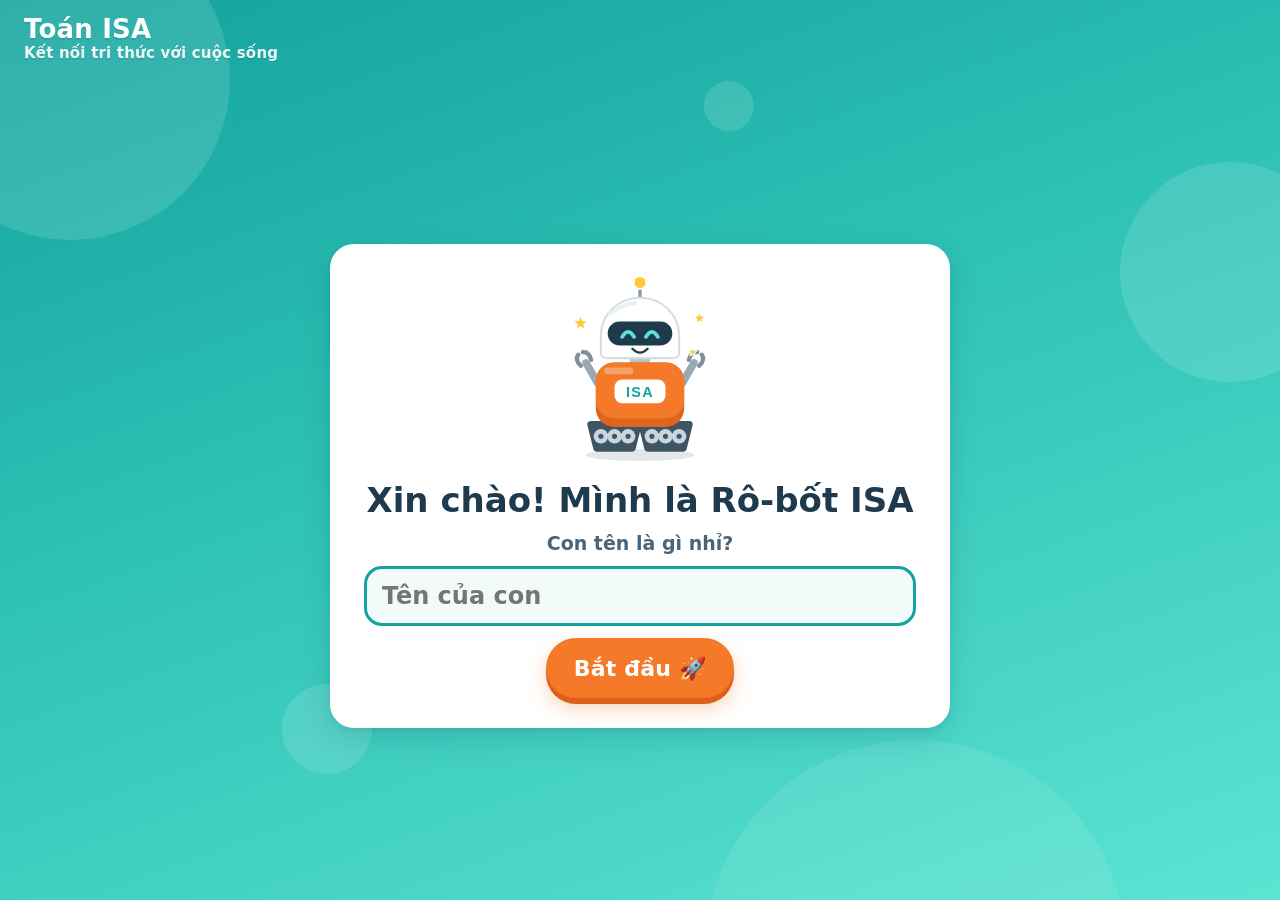
==== index.html @ e997f121 "✏️ Viết tay: write digits with a finger, Apple Pencil or mouse; computer keyboard - js/hand.js: offl" ====
<!doctype html>
<html lang="vi">
<head>
<meta charset="utf-8">
<meta name="viewport" content="width=device-width, initial-scale=1, maximum-scale=1, user-scalable=no, viewport-fit=cover">
<title>Toán ISA</title>
<meta name="description" content="Luyện Toán lớp 2–5 theo SGK Kết nối tri thức với cuộc sống">
<meta name="theme-color" content="#12A39E">
<meta name="apple-mobile-web-app-capable" content="yes">
<meta name="mobile-web-app-capable" content="yes">
<meta name="apple-mobile-web-app-status-bar-style" content="black-translucent">
<meta name="apple-mobile-web-app-title" content="Toán ISA">
<link rel="manifest" href="manifest.webmanifest">
<link rel="icon" href="icons/icon.svg" type="image/svg+xml">
<link rel="apple-touch-icon" href="icons/apple-touch-icon.png">
<!-- Chalk handwriting font with Vietnamese glyphs; cached by the service worker for offline use. -->
<link rel="preconnect" href="https://fonts.googleapis.com">
<link rel="preconnect" href="https://fonts.gstatic.com" crossorigin>
<link rel="stylesheet" href="https://fonts.googleapis.com/css2?family=Patrick+Hand&display=swap">
<link rel="stylesheet" href="css/app.css">
</head>
<body>
<div class="bg-deco"><i></i><i></i><i></i><i></i><i></i></div>
<div id="app"></div>
<script src="js/util.js"></script>
<script src="js/visuals.js"></script>
<script src="js/content/lop1.js"></script>
<script src="js/content/lop2.js"></script>
<script src="js/content/lop3.js"></script>
<script src="js/content/lop4.js"></script>
<script src="js/content/lop5.js"></script>
<script src="js/content/dethi.js"></script>
<script src="js/content/dethi-lop1.js"></script>
<script src="js/scratch.js"></script>
<script src="js/hand.js"></script>
<script src="js/core.js"></script>
</body>
</html>
---- css/app.css ----
/* Toán ISA — app shell styles (ISA look: teal→cyan gradient, white cards, orange accent). */
:root {
  --teal: #12A39E;
  --cyan: #5CE4D3;
  --orange: #F47A2A;
  --orange-d: #D9611A;
  --ink: #1E3A4C;
  --ink-2: #4A6577;
  --sun: #FFC93C;
  --berry: #FF6B8A;
  --leaf: #5BC85B;
  --sky: #4DA3FF;
  --purple: #9B7BFF;
  --cream: #FFF8EC;
  --card: #FFFFFF;
  --line: #E3EEF0;
  --ok: #2FB36B;
  --bad: #F2545B;
  --radius: 24px;
  --shadow: 0 10px 30px rgba(10, 70, 80, .16), 0 2px 6px rgba(10, 70, 80, .08);
  --safe-t: env(safe-area-inset-top, 0px);
  --safe-b: env(safe-area-inset-bottom, 0px);
  --font: -apple-system, "SF Pro Rounded", ui-rounded, "Nunito", "Segoe UI", system-ui, sans-serif;
}

* { box-sizing: border-box; -webkit-tap-highlight-color: transparent; }
html, body { margin: 0; height: 100%; }
body {
  font-family: var(--font);
  color: var(--ink);
  background: linear-gradient(160deg, var(--teal) 0%, #2FC2B6 45%, var(--cyan) 100%) fixed;
  overflow: hidden;
  -webkit-user-select: none; user-select: none;
  -webkit-touch-callout: none;
  touch-action: manipulation;
  overscroll-behavior: none;
}
button { font: inherit; color: inherit; border: 0; background: none; cursor: pointer; touch-action: manipulation; }
input { font: inherit; }

/* decorative background bubbles */
.bg-deco { position: fixed; inset: 0; pointer-events: none; overflow: hidden; z-index: 0; }
.bg-deco i { position: absolute; border-radius: 50%; background: rgba(255, 255, 255, .13); }
.bg-deco i:nth-child(1) { width: 320px; height: 320px; left: -90px; top: -80px; }
.bg-deco i:nth-child(2) { width: 220px; height: 220px; right: -60px; top: 18%; }
.bg-deco i:nth-child(3) { width: 420px; height: 420px; right: 12%; bottom: -260px; background: rgba(255, 255, 255, .09); }
.bg-deco i:nth-child(4) { width: 90px; height: 90px; left: 22%; bottom: 14%; }
.bg-deco i:nth-child(5) { width: 50px; height: 50px; left: 55%; top: 9%; }

#app { position: relative; z-index: 1; height: 100%; display: flex; flex-direction: column; }
.screen { flex: 1; min-height: 0; display: flex; flex-direction: column; animation: screenIn .35s ease both; }
@keyframes screenIn { from { opacity: 0; transform: translateY(14px); } to { opacity: 1; transform: none; } }

/* ---------- top bar ---------- */
.topbar {
  display: flex; align-items: center; gap: 12px;
  padding: calc(14px + var(--safe-t)) 24px 10px;
  color: #fff;
}
.topbar .title { font-size: 26px; font-weight: 800; letter-spacing: .2px; text-shadow: 0 2px 0 rgba(0, 0, 0, .08); flex: 1; min-width: 0; white-space: nowrap; overflow: hidden; text-overflow: ellipsis; }
.topbar .sub { font-size: 15px; opacity: .9; font-weight: 600; }
.icon-btn {
  width: 56px; height: 56px; border-radius: 18px; flex: none;
  background: rgba(255, 255, 255, .22); color: #fff;
  display: grid; place-items: center; font-size: 26px;
  box-shadow: inset 0 0 0 2px rgba(255, 255, 255, .25);
  transition: transform .12s;
}
.icon-btn:active { transform: scale(.92); }
.pill {
  display: inline-flex; align-items: center; gap: 6px; height: 44px; padding: 0 16px;
  border-radius: 22px; background: rgba(255, 255, 255, .95); color: var(--ink);
  font-weight: 800; font-size: 18px; box-shadow: 0 4px 12px rgba(0, 0, 0, .1);
}
.pill .e { font-size: 20px; }

/* ---------- buttons ---------- */
.btn {
  display: inline-flex; align-items: center; justify-content: center; gap: 10px;
  min-height: 60px; padding: 0 28px; border-radius: 30px;
  font-size: 22px; font-weight: 800; letter-spacing: .2px;
  background: var(--orange); color: #fff;
  box-shadow: 0 6px 0 var(--orange-d), 0 10px 20px rgba(244, 122, 42, .35);
  transition: transform .1s, box-shadow .1s, filter .2s;
}
.btn:active { transform: translateY(4px); box-shadow: 0 2px 0 var(--orange-d), 0 4px 10px rgba(244, 122, 42, .3); }
.btn.ghost { background: #fff; color: var(--teal); box-shadow: 0 6px 0 #CFE7E6, 0 10px 18px rgba(0, 0, 0, .08); }
.btn.ghost:active { box-shadow: 0 2px 0 #CFE7E6; }
.btn.teal { background: var(--teal); box-shadow: 0 6px 0 #0B7B77, 0 10px 18px rgba(18, 163, 158, .35); }
.btn.teal:active { box-shadow: 0 2px 0 #0B7B77; }
.btn[disabled] { filter: grayscale(.6) opacity(.55); pointer-events: none; }
.btn.small { min-height: 48px; font-size: 18px; padding: 0 20px; }

.card {
  background: var(--card); border-radius: var(--radius); box-shadow: var(--shadow);
}

/* ---------- home ---------- */
.home { flex: 1; min-height: 0; display: grid; grid-template-columns: minmax(260px, 34%) 1fr; gap: 24px; padding: 8px 28px calc(24px + var(--safe-b)); }
.hero { display: flex; flex-direction: column; align-items: center; justify-content: center; text-align: center; color: #fff; gap: 8px; }
.hero .mascot-wrap { width: min(260px, 100%); filter: drop-shadow(0 16px 20px rgba(0, 60, 60, .25)); animation: bob 3.2s ease-in-out infinite; }
@keyframes bob { 50% { transform: translateY(-10px); } }
.hero h1 { margin: 6px 0 0; font-size: 40px; line-height: 1.1; font-weight: 900; text-shadow: 0 3px 0 rgba(0, 0, 0, .08); }
.hero p { margin: 0; font-size: 19px; font-weight: 600; opacity: .95; }
.speech {
  position: relative; background: #fff; color: var(--ink); border-radius: 22px; padding: 14px 20px;
  font-size: 18px; font-weight: 700; box-shadow: var(--shadow); max-width: 320px; margin-bottom: 8px;
}
.speech::after { content: ""; position: absolute; left: 50%; bottom: -12px; margin-left: -12px; border: 12px solid transparent; border-bottom: 0; border-top-color: #fff; }
.daily { display: flex; align-items: center; gap: 12px; margin-top: 14px; background: rgba(255, 255, 255, .2); padding: 10px 18px; border-radius: 20px; font-weight: 700; }
.ring { width: 54px; height: 54px; }

.grades { display: grid; grid-template-columns: 1fr 1fr; gap: 20px; align-content: start; align-self: center; max-height: 100%; min-height: 0; overflow-y: auto; -webkit-overflow-scrolling: touch; padding: 4px; }
.grade-card {
  position: relative; overflow: hidden; text-align: left;
  min-height: 210px; padding: 22px 22px 18px; border-radius: 28px;
  background: #fff; box-shadow: var(--shadow);
  display: flex; flex-direction: column; justify-content: space-between;
  transition: transform .15s;
}
.grade-card:active { transform: scale(.97); }
.grade-card .gnum { font-size: 64px; font-weight: 900; line-height: .9; color: var(--gc); }
.grade-card .glabel { font-size: 20px; font-weight: 800; color: var(--ink); }
.grade-card .gdesc { font-size: 15px; color: var(--ink-2); font-weight: 600; margin-top: 4px; }
.grade-card .island { position: absolute; right: -14px; top: -10px; width: 150px; height: 150px; border-radius: 50%; background: var(--gc); opacity: .14; }
.grade-card .gicon { position: absolute; right: 22px; top: 22px; font-size: 54px; }
.grade-card .gprog { margin-top: 14px; }
.bar { height: 12px; border-radius: 6px; background: #EEF5F6; overflow: hidden; }
.bar > i { display: block; height: 100%; width: 0; border-radius: 6px; background: linear-gradient(90deg, var(--gc, var(--teal)), var(--cyan)); transition: width .6s ease; }
.gstat { display: flex; justify-content: space-between; font-size: 14px; font-weight: 700; color: var(--ink-2); margin-top: 6px; }

/* ---------- map (topics + lessons) ---------- */
.scroll { flex: 1; min-height: 0; overflow-y: auto; -webkit-overflow-scrolling: touch; padding: 6px 24px calc(30px + var(--safe-b)); }
.topic { margin: 0 auto 22px; max-width: 1100px; padding: 18px 20px 20px; }
.topic-head { display: flex; align-items: center; gap: 14px; margin-bottom: 14px; }
.topic-icon { width: 58px; height: 58px; border-radius: 18px; display: grid; place-items: center; font-size: 32px; background: color-mix(in srgb, var(--gc) 16%, #fff); flex: none; }
.topic-title { font-size: 22px; font-weight: 800; }
.topic-meta { font-size: 14px; font-weight: 700; color: var(--ink-2); }
.lessons { display: grid; grid-template-columns: repeat(auto-fill, minmax(190px, 1fr)); gap: 12px; }
.lesson-tile {
  position: relative; text-align: left; min-height: 112px; padding: 14px 14px 12px; border-radius: 20px;
  background: var(--cream); box-shadow: inset 0 0 0 2px #F1E7D6; display: flex; flex-direction: column; gap: 6px;
  transition: transform .12s;
}
.lesson-tile:active { transform: scale(.96); }
.lesson-tile .lb { font-size: 13px; font-weight: 800; color: var(--gc); text-transform: uppercase; letter-spacing: .4px; }
.lesson-tile .lt { font-size: 17px; font-weight: 800; line-height: 1.2; flex: 1; }
.lesson-tile .ls { font-size: 18px; letter-spacing: 1px; }
.lesson-tile.done { background: color-mix(in srgb, var(--gc) 10%, #fff); box-shadow: inset 0 0 0 2px color-mix(in srgb, var(--gc) 35%, #fff); }
.lesson-tile.next { box-shadow: inset 0 0 0 3px var(--orange), 0 6px 16px rgba(244, 122, 42, .25); background: #fff; }
.lesson-tile.next::after { content: "Tiếp nhé!"; position: absolute; right: 10px; top: -10px; background: var(--orange); color: #fff; font-size: 12px; font-weight: 800; padding: 3px 9px; border-radius: 10px; }
.star-off { opacity: .22; filter: grayscale(1); }

/* ---------- lesson player ---------- */
.player { flex: 1; min-height: 0; display: flex; flex-direction: column; padding: 0 24px calc(18px + var(--safe-b)); gap: 14px; }
.progress-dots { display: flex; gap: 6px; flex: 1; align-items: center; min-width: 0; }
.progress-dots i { flex: 1; height: 12px; border-radius: 6px; background: rgba(255, 255, 255, .35); transition: background .3s; }
.progress-dots i.ok { background: #fff; }
.progress-dots i.half { background: var(--sun); }
.progress-dots i.no { background: rgba(242, 84, 91, .85); }
.progress-dots i.cur { background: var(--orange); box-shadow: 0 0 0 3px rgba(255, 255, 255, .6); }

.stage { flex: 1; min-height: 0; display: flex; gap: 18px; }
.qcard { flex: 1; min-width: 0; display: flex; flex-direction: column; padding: 22px 26px; overflow: hidden; position: relative; }
.qhead { display: flex; align-items: flex-start; gap: 12px; }
.qtext { flex: 1; font-size: 26px; font-weight: 800; line-height: 1.3; white-space: pre-line; }
.qtext.long { font-size: 22px; }
.say-btn { width: 52px; height: 52px; border-radius: 16px; background: #E9F8F7; color: var(--teal); font-size: 24px; flex: none; display: grid; place-items: center; }
.say-btn.speaking { background: var(--teal); color: #fff; animation: pulse 1s infinite; }
@keyframes pulse { 50% { transform: scale(1.08); } }
.qvisual { flex: 1; min-height: 0; display: flex; align-items: center; justify-content: center; margin: 12px 0 6px; overflow: auto; }
.qvisual > .viz { width: 100%; max-width: 760px; }
.qvisual:empty { display: none; }

.answer-pane { width: 360px; flex: none; display: flex; flex-direction: column; gap: 12px; }
.answer-card { padding: 18px; display: flex; flex-direction: column; gap: 12px; flex: 1; min-height: 0; }
.answer-label { font-size: 16px; font-weight: 800; color: var(--ink-2); text-transform: uppercase; letter-spacing: .5px; }

.choices { display: grid; grid-template-columns: 1fr 1fr; gap: 12px; }
.choices.col1 { grid-template-columns: 1fr; }
.choice {
  min-height: 76px; padding: 10px 12px; border-radius: 20px; background: #F2FAFA;
  box-shadow: inset 0 0 0 3px #D6EFED, 0 4px 0 #D6EFED; font-size: 26px; font-weight: 800; color: var(--ink);
  transition: transform .1s, background .2s;
  line-height: 1.15; word-break: break-word;
}
.choice.txt { font-size: 20px; }
.choice:active { transform: translateY(3px); }
.choice.sel { background: #FFF1E7; box-shadow: inset 0 0 0 3px var(--orange), 0 4px 0 #F6C7A6; }
.choice.right { background: #E3F7EC; box-shadow: inset 0 0 0 3px var(--ok), 0 4px 0 #A9E2C2; }
.choice.wrong { background: #FDE8E9; box-shadow: inset 0 0 0 3px var(--bad), 0 4px 0 #F5B5B8; animation: shake .4s; }
.choices.sym .choice { font-size: 46px; min-height: 92px; }
.choices.sym { grid-template-columns: repeat(3, 1fr); }
@keyframes shake { 20%, 60% { transform: translateX(-8px); } 40%, 80% { transform: translateX(8px); } }

.display {
  min-height: 78px; border-radius: 20px; background: #F2FAFA; box-shadow: inset 0 0 0 3px #D6EFED;
  display: flex; align-items: center; justify-content: center; gap: 8px; font-size: 40px; font-weight: 900; padding: 0 14px;
}
.display .unit { font-size: 22px; color: var(--ink-2); font-weight: 800; }
.display .ph { color: #B4CBCF; }
.display.right { background: #E3F7EC; box-shadow: inset 0 0 0 3px var(--ok); }
.display.wrong { background: #FDE8E9; box-shadow: inset 0 0 0 3px var(--bad); animation: shake .4s; }
.frac-display { display: inline-flex; flex-direction: column; align-items: center; gap: 2px; }
.frac-display span { min-width: 64px; text-align: center; padding: 0 8px; border-radius: 10px; line-height: 1.1; }
.frac-display span.act { background: #FFF1E7; box-shadow: inset 0 0 0 2px var(--orange); }
.frac-display hr { width: 100%; height: 4px; border: 0; border-radius: 2px; background: var(--ink); margin: 2px 0; }
.keypad { display: grid; grid-template-columns: repeat(3, 1fr); gap: 10px; }
.key {
  height: 62px; border-radius: 18px; background: #fff; box-shadow: inset 0 0 0 2px var(--line), 0 4px 0 var(--line);
  font-size: 28px; font-weight: 800; transition: transform .08s;
}
.key:active { transform: translateY(3px); box-shadow: inset 0 0 0 2px var(--line); }
.key.fn { background: #E9F8F7; color: var(--teal); font-size: 22px; }

.feedback {
  display: none; align-items: flex-start; gap: 12px; padding: 14px 16px; border-radius: 20px; font-size: 18px; font-weight: 700; line-height: 1.35;
}
.feedback.show { display: flex; animation: screenIn .3s ease both; }
.feedback.good { background: #E3F7EC; color: #13693E; }
.feedback.hint { background: #FFF6DB; color: #7A5600; }
.feedback.bad { background: #FDE8E9; color: #8E1F25; }
.feedback .fe { font-size: 30px; line-height: 1; }
.feedback .fx { flex: 1; white-space: pre-line; }
.feedback .fviz { margin-top: 8px; }

.actions { display: flex; gap: 12px; }
.actions .btn { flex: 1; }

/* learn cards */
.learn-card { flex: 1; min-height: 0; display: flex; flex-direction: column; padding: 24px 30px; position: relative; overflow: hidden; }
.learn-tag { display: inline-flex; align-items: center; gap: 8px; font-size: 15px; font-weight: 800; color: var(--teal); background: #E9F8F7; border-radius: 14px; padding: 6px 12px; align-self: flex-start; }
.learn-text { font-size: 28px; font-weight: 800; line-height: 1.35; margin: 14px 0 6px; white-space: pre-line; }
.learn-text.long { font-size: 23px; }
.learn-viz { flex: 1; min-height: 0; display: flex; align-items: center; justify-content: center; overflow: auto; }
.learn-viz > .viz { width: 100%; max-width: 860px; }
.learn-nav { display: flex; align-items: center; gap: 14px; }
.learn-nav .dots { flex: 1; display: flex; justify-content: center; gap: 8px; }
.learn-nav .dots i { width: 12px; height: 12px; border-radius: 6px; background: #D6EFED; }
.learn-nav .dots i.on { width: 32px; background: var(--teal); }
.story { display: flex; align-items: center; gap: 16px; padding: 12px 18px; color: #fff; font-size: 19px; font-weight: 700; }
.story .mini-mascot { width: 64px; flex: none; }

/* result */
.result { flex: 1; display: flex; align-items: center; justify-content: center; padding: 24px; }
.result-card { width: min(620px, 100%); padding: 30px 34px; text-align: center; display: flex; flex-direction: column; align-items: center; gap: 12px; }
.result-card .mascot-wrap { width: 170px; }
.result-card h2 { margin: 0; font-size: 34px; font-weight: 900; }
.result-card p { margin: 0; font-size: 19px; color: var(--ink-2); font-weight: 600; }
.big-stars { font-size: 64px; letter-spacing: 6px; }
.big-stars span { display: inline-block; animation: starPop .5s cubic-bezier(.2, 1.6, .4, 1) both; }
.big-stars span:nth-child(2) { animation-delay: .25s; }
.big-stars span:nth-child(3) { animation-delay: .5s; }
@keyframes starPop { from { transform: scale(0) rotate(-40deg); opacity: 0; } to { transform: none; opacity: 1; } }
.result-actions { display: flex; flex-wrap: wrap; gap: 12px; justify-content: center; margin-top: 8px; }

/* parent corner + dialogs */
.sheet-bg { position: fixed; inset: 0; background: rgba(10, 40, 50, .45); z-index: 50; display: flex; align-items: center; justify-content: center; padding: 20px; animation: fade .2s; }
@keyframes fade { from { opacity: 0; } }
.sheet { width: min(720px, 100%); max-height: 92vh; overflow-y: auto; padding: 26px 28px; }
.sheet h2 { margin: 0 0 12px; font-size: 28px; }
.sheet h3 { margin: 18px 0 8px; font-size: 19px; color: var(--ink-2); }
.row { display: flex; align-items: center; gap: 12px; padding: 10px 0; border-bottom: 1px solid var(--line); font-size: 18px; font-weight: 600; }
.row:last-child { border-bottom: 0; }
.row .grow { flex: 1; }
.toggle { width: 66px; height: 38px; border-radius: 19px; background: #D7E3E5; position: relative; transition: background .2s; flex: none; }
.toggle::after { content: ""; position: absolute; left: 4px; top: 4px; width: 30px; height: 30px; border-radius: 50%; background: #fff; box-shadow: 0 2px 4px rgba(0, 0, 0, .2); transition: left .2s; }
.toggle.on { background: var(--teal); }
.toggle.on::after { left: 32px; }
.text-input { width: 100%; height: 60px; border-radius: 18px; border: 0; box-shadow: inset 0 0 0 3px #D6EFED; padding: 0 18px; font-size: 24px; font-weight: 800; color: var(--ink); background: #F2FAFA; outline: none; }
.text-input:focus { box-shadow: inset 0 0 0 3px var(--teal); }
.gate-q { font-size: 30px; font-weight: 900; margin: 6px 0 12px; }
.stat-grid { display: grid; grid-template-columns: repeat(4, 1fr); gap: 10px; }
.stat { background: #F2FAFA; border-radius: 18px; padding: 12px; text-align: center; }
.stat b { display: block; font-size: 28px; }
.stat span { font-size: 13px; font-weight: 700; color: var(--ink-2); }
.weak { font-size: 16px; }

/* confetti + toast */
.confetti { position: fixed; inset: 0; pointer-events: none; z-index: 60; overflow: hidden; }
.confetti i { position: absolute; top: -20px; width: 12px; height: 16px; border-radius: 3px; animation: fall 1.6s cubic-bezier(.25, .6, .5, 1) forwards; }
@keyframes fall { to { transform: translate(var(--dx), 110vh) rotate(var(--rot)); opacity: .9; } }
.toast { position: fixed; left: 50%; top: calc(20px + var(--safe-t)); transform: translateX(-50%); background: #fff; padding: 12px 22px; border-radius: 20px; box-shadow: var(--shadow); font-weight: 800; font-size: 18px; z-index: 70; animation: screenIn .3s; }

.viz-missing { padding: 18px; border-radius: 16px; background: #F2FAFA; color: var(--ink-2); text-align: center; font-weight: 700; }

/* ---------- portrait / small ---------- */
@media (orientation: portrait), (max-width: 900px) {
  .home { display: block; overflow-y: auto; -webkit-overflow-scrolling: touch; }
  .home .hero { margin-bottom: 14px; }
  .grades { max-height: none; overflow: visible; }
  .hero { flex-direction: row; text-align: left; gap: 18px; }
  .hero .mascot-wrap { width: 150px; }
  .hero h1 { font-size: 32px; }
  .speech { display: none; }
  .stage { flex-direction: column; }
  .answer-pane { width: auto; }
  .answer-card { flex: none; }
  .qvisual { min-height: 200px; }
  .choices { grid-template-columns: repeat(4, 1fr); }
  .choices.sym { grid-template-columns: repeat(3, 1fr); }
  .choices.col1 { grid-template-columns: 1fr 1fr; }
  .keypad { grid-template-columns: repeat(6, 1fr); }
  .key { height: 56px; }
}
@media (max-width: 640px) {
  .grades { grid-template-columns: 1fr; }
  .choices { grid-template-columns: 1fr 1fr; }
  .stat-grid { grid-template-columns: 1fr 1fr; }
  .topbar .title { font-size: 21px; }
}
@media (prefers-reduced-motion: reduce) {
  *, *::before, *::after { animation-duration: .01ms !important; animation-iteration-count: 1 !important; transition-duration: .01ms !important; }
}

/* ---------- chalkboard question frame (user request: "như viết trên bảng") ---------- */
:root {
  --chalk: #F4F7F2;
  --chalk-y: #FFE58A;
  --chalk-p: #FFB3C1;
  --chalk-b: #9FD8FF;
  --chalk-g: #B8F0A8;
  --board: #2F5D4C;
  --board-d: #234A3C;
  --wood: #B9773F;
  --wood-d: #8C5428;
  --chalk-font: "Patrick Hand", "Chalkboard SE", var(--font);
}
.board {
  position: relative; flex: 1; min-width: 0; display: flex; flex-direction: column;
  border-radius: 22px; padding: 16px 26px 18px;
  color: var(--chalk); font-family: var(--chalk-font);
  background:
    radial-gradient(ellipse at 30% 20%, rgba(255, 255, 255, .07), transparent 55%),
    radial-gradient(ellipse at 80% 90%, rgba(255, 255, 255, .05), transparent 50%),
    linear-gradient(170deg, #356A57 0%, var(--board) 45%, var(--board-d) 100%);
  border: 14px solid var(--wood);
  box-shadow: inset 0 0 0 2px rgba(0, 0, 0, .25), inset 0 0 60px rgba(0, 0, 0, .35),
              0 0 0 3px var(--wood-d), var(--shadow);
  overflow: hidden;
}
/* faint wiped-chalk smudges */
.board::before {
  content: ""; position: absolute; inset: 0; pointer-events: none; opacity: .5;
  background:
    radial-gradient(ellipse 220px 40px at 20% 70%, rgba(255, 255, 255, .05), transparent 70%),
    radial-gradient(ellipse 300px 50px at 70% 35%, rgba(255, 255, 255, .04), transparent 70%),
    radial-gradient(ellipse 160px 30px at 85% 75%, rgba(255, 255, 255, .05), transparent 70%);
}
/* chalk tray with a piece of chalk and an eraser */
.board-tray { position: absolute; left: 0; right: 0; bottom: 0; height: 12px; background: linear-gradient(#9C6332, #7A4A22); }
.board-tray::before { content: ""; position: absolute; left: 34px; bottom: 8px; width: 44px; height: 9px; border-radius: 4px; background: var(--chalk); box-shadow: 54px 0 0 -1px var(--chalk-y); }
.board-tray::after { content: ""; position: absolute; right: 36px; bottom: 8px; width: 70px; height: 16px; border-radius: 4px; background: linear-gradient(#5D6E80 0 45%, #E9E2D0 45%); }
.board > :not(.board-tray):not(.tick) { position: relative; }
.board-head { display: flex; align-items: center; font-size: 26px; letter-spacing: .5px; }
.board-head .bl { flex: 1; }
.board-head .bc { flex: 1; text-align: center; font-size: 40px; line-height: 1; }
.board-head .br { flex: 1; text-align: right; }
.chalk { text-shadow: 0 0 1px rgba(255, 255, 255, .6), 0 0 6px rgba(255, 255, 255, .15); }
.board .qtext { font-size: 34px; font-weight: 400; line-height: 1.25; color: var(--chalk); margin-top: 8px; }
.board .qtext.long { font-size: 28px; }
.board .say-btn { background: rgba(255, 255, 255, .12); color: var(--chalk); box-shadow: inset 0 0 0 2px rgba(255, 255, 255, .35); }
.board .say-btn.speaking { background: rgba(255, 229, 138, .3); }
.board .qvisual { margin: 6px 0 4px; }
.board-answer { display: flex; align-items: center; justify-content: center; gap: 14px; min-height: 70px; font-size: 48px; padding-bottom: 8px; }
.board-answer .slot { min-width: 90px; padding: 0 14px; text-align: center; border-bottom: 3px dashed rgba(244, 247, 242, .55); color: var(--chalk-y); }
.board-answer .slot.empty { color: rgba(244, 247, 242, .55); }
.board-answer .slot.right { color: var(--chalk-g); border-bottom-color: var(--chalk-g); }
.board-answer .slot.wrong { color: var(--chalk-p); border-bottom-color: var(--chalk-p); animation: shake .4s; }
.board-answer .unit { font-size: 30px; opacity: .85; }
.board-answer .bfrac { display: inline-flex; flex-direction: column; align-items: center; line-height: 1; font-size: 40px; }
.board-answer .bfrac hr { width: 100%; min-width: 60px; border: 0; height: 3px; background: var(--chalk); margin: 4px 0; border-radius: 2px; }
.board-answer .bfrac span { min-width: 60px; text-align: center; color: var(--chalk-y); }
.board-answer .bfrac span.act { border-bottom: 3px dashed var(--chalk-y); }
.board-answer .bfrac span.empty { color: rgba(244, 247, 242, .5); }
.board .tick { position: absolute; right: 26px; bottom: 26px; font-size: 90px; line-height: 1; pointer-events: none; animation: starPop .45s cubic-bezier(.2, 1.6, .4, 1) both; }
.board .tick.ok { color: var(--chalk-g); }
.board .tick.no { color: var(--chalk-p); }
@media (orientation: portrait), (max-width: 900px) {
  .board { border-width: 10px; padding: 12px 18px 16px; }
  .board .qtext { font-size: 28px; }
  .board-head { font-size: 22px; }
}

/* short sums without a picture: write them big in the middle of the board */
.board.big .qhead { flex: 1; align-items: center; }
.board.big .qtext { text-align: center; font-size: 76px; letter-spacing: 2px; margin-top: 0; }
.board .qtext .slot { display: inline-block; min-width: 1.6em; padding: 0 .15em; text-align: center; border-bottom: 3px dashed rgba(244, 247, 242, .55); color: var(--chalk-y); line-height: 1.05; }
.board .qtext .slot.empty { color: rgba(244, 247, 242, .55); }
.board .qtext .slot.right { color: var(--chalk-g); border-bottom-color: var(--chalk-g); }
.board .qtext .slot.wrong { color: var(--chalk-p); border-bottom-color: var(--chalk-p); }
.board .qtext .unit { font-size: .7em; opacity: .85; margin-left: .2em; }
.board .qvisual > .viz { max-width: 820px; }
@media (orientation: portrait), (max-width: 900px) { .board.big .qtext { font-size: 60px; } }

/* no Vietnamese voice on this device: no read-aloud buttons */
body.no-voice .say-btn { display: none; }

/* ---------- Học kì 1 / Học kì 2 (user request) ---------- */
.grade-card { gap: 10px; }
.sem-row { display: grid; grid-template-columns: 1fr 1fr; gap: 10px; margin-top: 6px; position: relative; }
.sem-btn {
  text-align: left; padding: 10px 12px 9px; border-radius: 18px; min-height: 76px;
  background: color-mix(in srgb, var(--gc) 9%, #fff);
  box-shadow: inset 0 0 0 2px color-mix(in srgb, var(--gc) 30%, #fff), 0 4px 0 color-mix(in srgb, var(--gc) 22%, #fff);
  display: flex; flex-direction: column; gap: 6px; transition: transform .1s;
}
.sem-btn:active { transform: translateY(3px); box-shadow: inset 0 0 0 2px color-mix(in srgb, var(--gc) 30%, #fff); }
.sem-btn.soon { background: #F4F7F8; box-shadow: inset 0 0 0 2px #E3EBED; opacity: .75; }
.sem-top { display: flex; justify-content: space-between; align-items: baseline; gap: 6px; }
.sem-name { font-size: 18px; font-weight: 900; color: var(--gc); }
.sem-btn.soon .sem-name { color: var(--ink-2); }
.sem-star { font-size: 14px; font-weight: 800; color: var(--ink-2); white-space: nowrap; }
.sem-stat { font-size: 13px; font-weight: 700; color: var(--ink-2); }
.sem-btn .bar { height: 9px; }
.sem-tabs { display: flex; gap: 4px; padding: 4px; border-radius: 24px; background: rgba(255, 255, 255, .22); flex: none; }
.sem-tab { height: 44px; padding: 0 16px; border-radius: 20px; font-size: 17px; font-weight: 800; color: #fff; white-space: nowrap; }
.sem-tab.on { background: #fff; color: var(--gc); box-shadow: 0 3px 8px rgba(0, 0, 0, .12); }
@media (max-width: 640px) {
  .sem-tab { padding: 0 10px; font-size: 15px; }
  .topbar { flex-wrap: wrap; }
}

/* ---------- five grade cards (lớp 1 added): 3 on top, 2 below ---------- */
.grades { grid-template-columns: repeat(6, minmax(0, 1fr)); gap: 16px; }
.grade-card { grid-column: span 2; min-height: 0; padding: 18px 16px 14px; }
.grade-card:nth-child(n+4) { grid-column: span 3; }
.grade-card .gnum { font-size: 52px; }
.grade-card .gicon { font-size: 42px; right: 16px; top: 16px; }
.grade-card .island { width: 120px; height: 120px; }
.grade-card .gdesc { font-size: 14px; }
.sem-row { gap: 8px; }
.sem-btn { padding: 8px 10px; min-height: 68px; }
.sem-name { font-size: 16px; }
@media (max-width: 640px) {
  .grades { grid-template-columns: 1fr; }
  .grade-card, .grade-card:nth-child(n+4) { grid-column: auto; }
}
.sem-name { white-space: nowrap; }
.sem-stat { white-space: nowrap; overflow: hidden; text-overflow: ellipsis; }
@media (orientation: landscape) and (min-width: 901px) {
  .home { grid-template-columns: minmax(220px, 27%) 1fr; }
}
.sem-row { grid-template-columns: minmax(0, 1fr) minmax(0, 1fr); }
.sem-btn { min-width: 0; }
.grade-card { container-type: inline-size; }
@container (max-width: 250px) {
  .sem-btn { padding: 8px 8px; }
  .sem-name { font-size: 15px; }
  .sem-stat { font-size: 12px; }
}

/* ---------- Ôn tập & Kiểm tra (exam papers in the Bộ GD&ĐT style) ---------- */
.grade-card:nth-child(n+4) { grid-column: span 2; }
.review-card { cursor: pointer; text-align: left; }
.review-card .gnum { font-size: 44px; }
.review-go { margin-top: 6px; align-self: flex-start; min-height: 48px; font-size: 17px; padding: 0 18px; }
.exam-intro { display: flex; align-items: center; gap: 16px; max-width: 1100px; margin: 0 auto 16px; color: #fff; font-size: 17px; font-weight: 600; }
.exam-intro b { font-size: 22px; }
.exam-intro .mini-mascot { width: 72px; flex: none; }
.exam-grades { display: grid; grid-template-columns: repeat(auto-fill, minmax(320px, 1fr)); gap: 16px; max-width: 1100px; margin: 0 auto; }
.exam-grade { padding: 18px 20px; }
.exam-terms { display: grid; grid-template-columns: 1fr 1fr; gap: 10px; }
.exam-term { text-align: left; padding: 12px 14px; border-radius: 18px; background: color-mix(in srgb, var(--gc) 9%, #fff);
  box-shadow: inset 0 0 0 2px color-mix(in srgb, var(--gc) 30%, #fff), 0 4px 0 color-mix(in srgb, var(--gc) 22%, #fff); display: flex; flex-direction: column; gap: 4px; }
.exam-term:active { transform: translateY(3px); }
.exam-term.soon { background: #F4F7F8; box-shadow: inset 0 0 0 2px #E3EBED; opacity: .7; }
.et-name { font-size: 17px; font-weight: 900; color: var(--gc); }
.exam-term.soon .et-name { color: var(--ink-2); }
.et-best { font-size: 13px; font-weight: 700; color: var(--ink-2); }
.paper-score { font-size: 14px; font-weight: 700; color: var(--ink-2); }
.exam-clock.warn { background: #FFE3D3; color: #B3420E; animation: pulse 1s infinite; }
.exam-scroll { padding-bottom: 360px; }
.exam-paper {
  max-width: 940px; margin: 0 auto; background: #fff; border-radius: 6px; padding: 34px 44px 40px;
  box-shadow: 0 18px 40px rgba(0, 50, 60, .22); font-family: "Times New Roman", Times, Georgia, serif; color: #111; font-size: 21px; line-height: 1.45;
  -webkit-user-select: none; user-select: none;
}
.ep-head { display: grid; grid-template-columns: 1fr 1.35fr; gap: 16px; text-align: center; }
.ep-school { font-size: 17px; line-height: 1.6; text-align: left; }
.ep-school div:first-child { font-weight: 700; }
.ep-title { font-size: 18px; }
.ep-t1 { font-weight: 700; font-size: 20px; }
.ep-t2 { font-weight: 700; margin-top: 2px; }
.ep-t3 { font-style: italic; }
.ep-boxes { display: grid; grid-template-columns: 160px 1fr; border: 1.5px solid #222; margin: 18px 0 8px; min-height: 96px; }
.ep-score { border-right: 1.5px solid #222; text-align: center; }
.ep-lbl { font-size: 16px; font-weight: 700; padding: 4px 8px; border-bottom: 1px dashed #999; }
.ep-num { font-family: "Patrick Hand", "Chalkboard SE", cursive; color: #D4202A; font-size: 54px; line-height: 1.1; }
.ep-cmt { font-family: "Patrick Hand", "Chalkboard SE", cursive; color: #D4202A; font-size: 24px; padding: 6px 12px; text-align: left; }
.ep-part { font-weight: 700; margin-top: 22px; font-size: 21px; }
.ep-note { font-style: italic; margin-bottom: 6px; }
.ep-item { padding: 12px 14px 14px; margin: 8px -14px; border-radius: 12px; transition: background .2s; }
.ep-item.right { background: #EEFAF2; }
.ep-item.wrong { background: #FFF1F1; }
.ep-q b { font-weight: 700; }
.ep-pts { font-style: italic; }
.ep-label { font-weight: 700; }
.ep-prompt { white-space: pre-line; }
.ep-viz { margin: 8px 0; display: flex; justify-content: center; }
.ep-viz > .viz { width: 100%; max-width: 620px; }
.ep-ans { display: flex; flex-wrap: wrap; gap: 10px 18px; align-items: center; margin-top: 8px; }
.ep-opt { position: relative; font-family: inherit; font-size: 21px; color: #111; padding: 8px 14px; min-height: 52px; border-radius: 12px; background: #F6F8F8; box-shadow: inset 0 0 0 1.5px #DCE4E6; }
.ep-letter { font-weight: 700; display: inline-grid; place-items: center; width: 34px; height: 34px; border-radius: 50%; }
.ep-opt.on .ep-letter { box-shadow: 0 0 0 2.5px #1D4ED8; color: #1D4ED8; }     /* "khoanh" = circle the letter */
.ep-opt.on { background: #EEF3FF; box-shadow: inset 0 0 0 1.5px #9DB5F5; }
.ep-opt.correct { background: #DDF5E6; box-shadow: inset 0 0 0 2px #2FB36B; }
.ep-opt.miss { background: #FDE3E3; box-shadow: inset 0 0 0 2px #E0565B; text-decoration: line-through; }
.ep-say { font-style: italic; }
.ep-slot { font-family: "Patrick Hand", "Chalkboard SE", cursive; font-size: 30px; color: #1D4ED8; min-width: 130px; min-height: 52px; padding: 0 12px; border-bottom: 2px dotted #555; border-radius: 6px 6px 0 0; background: #F6F8FF; }
.ep-slot.empty { color: #9AA6B2; font-family: inherit; font-size: 20px; letter-spacing: 2px; }
.ep-slot.editing { box-shadow: 0 0 0 3px var(--orange); }
.ep-unit { font-size: 21px; }
.ep-review { margin-top: 10px; padding: 10px 14px; border-radius: 10px; font-family: var(--font); font-size: 17px; line-height: 1.4; }
.ep-review.ok { background: #D7F2E1; color: #13693E; }
.ep-review.no { background: #FDE0E0; color: #8E1F25; }
.ep-explain { margin-top: 4px; white-space: pre-line; color: var(--ink); }
.ep-end { text-align: center; font-weight: 700; margin-top: 26px; letter-spacing: 2px; }
.exam-summary { max-width: 940px; margin: 0 auto 18px; padding: 18px 22px; display: flex; gap: 18px; align-items: center; }
.exam-summary .mini-mascot { width: 96px; flex: none; }
.es-body { flex: 1; display: flex; flex-direction: column; gap: 8px; font-size: 17px; font-weight: 600; }
.es-score { font-size: 54px; font-weight: 900; color: var(--orange); line-height: 1; }
.es-score small { font-size: 20px; color: var(--ink-2); margin-left: 6px; }
.es-weak { display: flex; flex-wrap: wrap; gap: 8px; align-items: center; }
.chip { padding: 8px 14px; border-radius: 16px; background: #E9F8F7; color: var(--teal); font-weight: 800; font-size: 15px; }
.exam-pad { position: fixed; left: 50%; bottom: calc(12px + var(--safe-b)); transform: translateX(-50%); width: min(460px, calc(100% - 24px)); padding: 14px; z-index: 40; display: flex; flex-direction: column; gap: 10px; }
.exam-pad[hidden] { display: none; }
.ep-pad-row { display: flex; gap: 10px; align-items: stretch; }
.ep-pad-row .display { flex: 1; min-height: 60px; font-size: 32px; }
.exam-pad .keypad { grid-template-columns: repeat(6, 1fr); }
.exam-pad .key { height: 54px; }
@media (max-width: 760px) {
  .exam-paper { padding: 22px 18px 30px; font-size: 19px; }
  .ep-head { grid-template-columns: 1fr; }
  .ep-boxes { grid-template-columns: 110px 1fr; }
  .exam-terms { grid-template-columns: 1fr; }
  .exam-pad .keypad { grid-template-columns: repeat(3, 1fr); }
}

/* mascot inside fixed-size wrappers: scale the library's SVG to the wrapper */
.mini-mascot .viz-mascot, .mascot-wrap .viz-mascot { width: 100%; }
.mini-mascot svg, .mascot-wrap svg { width: 100% !important; height: auto !important; display: block; }
.review-card .gnum { font-size: 38px; line-height: 1; }
.review-card .glabel { font-size: 17px; }

/* ---------- ISA takes the icon's place on the card being slid over (user request) ---------- */
.grade-card, .exam-grade { position: relative; overflow: hidden; }
.grade-card .gicon, .exam-grade .topic-icon { transition: none; }
.icon-out { animation: iconOut .45s cubic-bezier(.5, 0, .7, .4) forwards; }
.icon-in  { animation: iconIn .5s cubic-bezier(.3, 1.5, .5, 1) both; }
@keyframes iconOut { to { transform: rotate(540deg) scale(0); opacity: 0; } }
@keyframes iconIn { from { transform: rotate(-360deg) scale(0); opacity: 0; } to { transform: none; opacity: 1; } }
.peek { position: absolute; inset: 0; pointer-events: none; z-index: 5; }
.peek-bot { position: absolute; transform: scale(0); opacity: 0; }
.peek-bot > * { filter: drop-shadow(0 5px 6px rgba(0, 40, 50, .22)); }
.peek.up .peek-bot { animation: isaIn .55s .25s cubic-bezier(.3, 1.6, .5, 1) forwards; }
.peek.down .peek-bot { animation: isaOut .3s ease-in forwards; }
.peek.go .peek-bot { animation: isaJump .6s cubic-bezier(.3, 1.4, .5, 1) forwards; }
@keyframes isaIn { 0% { transform: rotate(-200deg) scale(0); opacity: 0; } 70% { transform: rotate(8deg) scale(1.12); opacity: 1; } 100% { transform: none; opacity: 1; } }
@keyframes isaOut { from { transform: none; opacity: 1; } to { transform: rotate(300deg) scale(0); opacity: 0; } }
@keyframes isaJump { 0% { transform: none; opacity: 1; } 40% { transform: translateY(-10px) scale(1.1) rotate(-6deg); opacity: 1; } 100% { transform: scale(1.05); opacity: 1; } }
.peek-say {
  position: absolute; white-space: nowrap; background: #fff; color: var(--ink);
  font-weight: 800; font-size: 14px; padding: 6px 10px; border-radius: 14px; box-shadow: 0 3px 10px rgba(0, 40, 50, .2);
  opacity: 0; transform: scale(.4);
}
.peek-say.to-right { transform-origin: right center; }
.peek-say.to-right::after { content: ""; position: absolute; right: -7px; top: 50%; margin-top: -7px; border: 7px solid transparent; border-right: 0; border-left-color: #fff; }
.peek-say.to-left { transform-origin: left center; }
.peek.up .peek-say, .peek.go .peek-say { animation: sayPop .4s .55s cubic-bezier(.2, 1.6, .4, 1) forwards; }
.peek.go .peek-say { animation-delay: 0s; }
.peek.down .peek-say { opacity: 0; transition: opacity .1s; }
@keyframes sayPop { to { opacity: 1; transform: none; } }
.grade-card.peek-on, .exam-grade.peek-on { box-shadow: 0 0 0 4px #fff, var(--shadow); }
.grade-card { transition: transform .2s, box-shadow .2s; }
.grade-card.peek-go { transform: scale(1.02); }
.peek-bot .viz-mascot { width: 100%; }
.peek-bot svg { width: 100% !important; height: auto !important; display: block; }

/* Ôn tập card laid out like the grade cards: a big mark, then the label (user request: room for ISA) */
.review-card .gnum { font-size: 52px; line-height: .9; }
.review-card .glabel { font-size: 20px; }
.peek-say { font-size: 13px; padding: 5px 8px; border-radius: 12px; }

/* ---------- portrait tablet (iPad mini 744×1133 and up): 2 × 3 cards fill the screen, no empty band below (user request) ---------- */
@media (orientation: portrait) and (min-width: 641px) {
  .home { display: flex; flex-direction: column; gap: 16px; overflow: hidden; }
  .home .hero { flex: none; margin-bottom: 0; justify-content: center; }
  .hero .mascot-wrap { width: 128px; }
  .hero h1 { font-size: 30px; }
  .daily { margin-top: 8px; }
  .grades {
    flex: 1 1 0; min-height: 0; max-height: none; overflow-y: auto; align-self: stretch; align-content: stretch;
    grid-template-columns: repeat(2, minmax(0, 1fr)); grid-auto-rows: minmax(min-content, 1fr); gap: 16px;
  }
  .grade-card, .grade-card:nth-child(n+4) { grid-column: auto; padding: 18px 20px 16px; gap: 8px; }
  .grade-card .gnum { font-size: 54px; }
  .grade-card .glabel { font-size: 21px; }
  .grade-card .gdesc { font-size: 15px; }
  .grade-card .gicon { font-size: 46px; right: 20px; top: 18px; }
  .grade-card .island { width: 130px; height: 130px; }
  .sem-row { gap: 10px; }
  .sem-btn { min-height: 72px; padding: 9px 12px; }
  .sem-name { font-size: 18px; }
  .sem-stat { font-size: 14px; }
}

/* ---------- portrait fixes (user: iPad dọc chưa ổn) ---------- */
/* the "✏️ Nháp" tab sits at the bottom centre in portrait: keep the Kiểm tra button and keypad above it */
@media (orientation: portrait), (max-width: 900px) {
  body.scratch-on .player { padding-bottom: calc(62px + var(--safe-b)); }
  body.scratch-on .exam-pad { bottom: calc(62px + var(--safe-b)); }
}
/* 6-column number pads read 1 2 3 4 5 6 / 7 8 9 0 , ⌫ (the DOM order is the 3-column phone layout 7 8 9 / 4 5 6 / 1 2 3 / , 0 ⌫) */
@media (orientation: portrait), (max-width: 900px) {
  .answer-pane .keypad > :nth-child(1) { order: 7; }  .answer-pane .keypad > :nth-child(2) { order: 8; }  .answer-pane .keypad > :nth-child(3) { order: 9; }
  .answer-pane .keypad > :nth-child(4) { order: 4; }  .answer-pane .keypad > :nth-child(5) { order: 5; }  .answer-pane .keypad > :nth-child(6) { order: 6; }
  .answer-pane .keypad > :nth-child(7) { order: 1; }  .answer-pane .keypad > :nth-child(8) { order: 2; }  .answer-pane .keypad > :nth-child(9) { order: 3; }
  .answer-pane .keypad > :nth-child(10) { order: 11; } .answer-pane .keypad > :nth-child(11) { order: 10; } .answer-pane .keypad > :nth-child(12) { order: 12; }
}
@media (min-width: 761px) {
  .exam-pad .keypad > :nth-child(1) { order: 7; }  .exam-pad .keypad > :nth-child(2) { order: 8; }  .exam-pad .keypad > :nth-child(3) { order: 9; }
  .exam-pad .keypad > :nth-child(4) { order: 4; }  .exam-pad .keypad > :nth-child(5) { order: 5; }  .exam-pad .keypad > :nth-child(6) { order: 6; }
  .exam-pad .keypad > :nth-child(7) { order: 1; }  .exam-pad .keypad > :nth-child(8) { order: 2; }  .exam-pad .keypad > :nth-child(9) { order: 3; }
  .exam-pad .keypad > :nth-child(10) { order: 11; } .exam-pad .keypad > :nth-child(11) { order: 10; } .exam-pad .keypad > :nth-child(12) { order: 12; }
}
.es-cheer { font-size: 22px; font-weight: 900; color: var(--ink); margin: 2px 0 4px; }

/* ---------- đặt tính: fill the boxes or type the number (user request) ---------- */
.col-mode { display: grid; grid-template-columns: 1fr 1fr; gap: 6px; padding: 4px; border-radius: 18px; background: #EEF5F6; }
.cm-btn { height: 44px; border-radius: 14px; font-size: 16px; font-weight: 800; color: var(--ink-2); white-space: nowrap; }
.cm-btn.on { background: #fff; color: var(--teal-d, #0E8C88); box-shadow: 0 2px 6px rgba(0, 40, 50, .12); }

/* ---------- ✏️ Viết tay: handwriting pad (finger, Apple Pencil or mouse) ---------- */
.col-mode.three { grid-template-columns: repeat(3, minmax(0, 1fr)); }
.col-mode.three .cm-btn { font-size: 14px; padding: 0 4px; }
.hand { display: flex; flex-direction: column; gap: 8px; }
.hand-area {
  position: relative; height: clamp(170px, 28vh, 250px); border-radius: 18px; overflow: hidden; touch-action: none;
  background-color: #fff; box-shadow: inset 0 0 0 3px #DCE7EA;
  background-image: linear-gradient(#E3EEF9 1px, transparent 1px), linear-gradient(90deg, #E3EEF9 1px, transparent 1px);
  background-size: 24px 24px; background-position: center;
}
.hand-area canvas { position: absolute; inset: 0; width: 100%; height: 100%; touch-action: none; cursor: crosshair; }
.hand-hint { position: absolute; inset: 0; display: flex; align-items: center; justify-content: center; pointer-events: none; font-size: 18px; font-weight: 800; color: #A9BCC4; transition: opacity .2s; }
.hand-bar { display: flex; align-items: center; gap: 8px; min-height: 52px; }
.hand-tools { display: flex; gap: 8px; margin-left: auto; }
.hand-tools .key { width: 64px; height: 52px; }
.hand-guess { display: flex; align-items: center; flex-wrap: wrap; gap: 6px; opacity: 0; transition: opacity .2s; font-size: 14px; font-weight: 700; color: var(--ink-2); }
.hand-guess.show { opacity: 1; }
.hand-guess .hg-d { font-size: 30px; font-weight: 900; color: var(--ink); margin: 0 6px 0 2px; }
.hand-guess .hg-alt { min-width: 40px; height: 40px; border-radius: 12px; background: #FFF1E7; color: #C25412; font-size: 20px; font-weight: 900; box-shadow: inset 0 0 0 2px #F7C9A6; }
.hand-note { font-size: 14px; font-weight: 700; color: var(--ink-2); }
@media (orientation: portrait), (max-width: 900px) {
  .hand-area { height: clamp(120px, 14vh, 170px); }
  .hand-bar { min-height: 44px; }
  .hand-tools .key { height: 44px; }
}
/* the chalkboard picture shrinks to the space left on the board (tall đặt tính like 42 × 23 in portrait) */
.board .qvisual { overflow: hidden; }
.board .qvisual > .viz { max-height: 100%; display: flex; flex-direction: column; justify-content: center; }
.board .qvisual > .viz > svg { min-height: 0; flex: 0 1 auto; max-height: min(320px, 100%); }
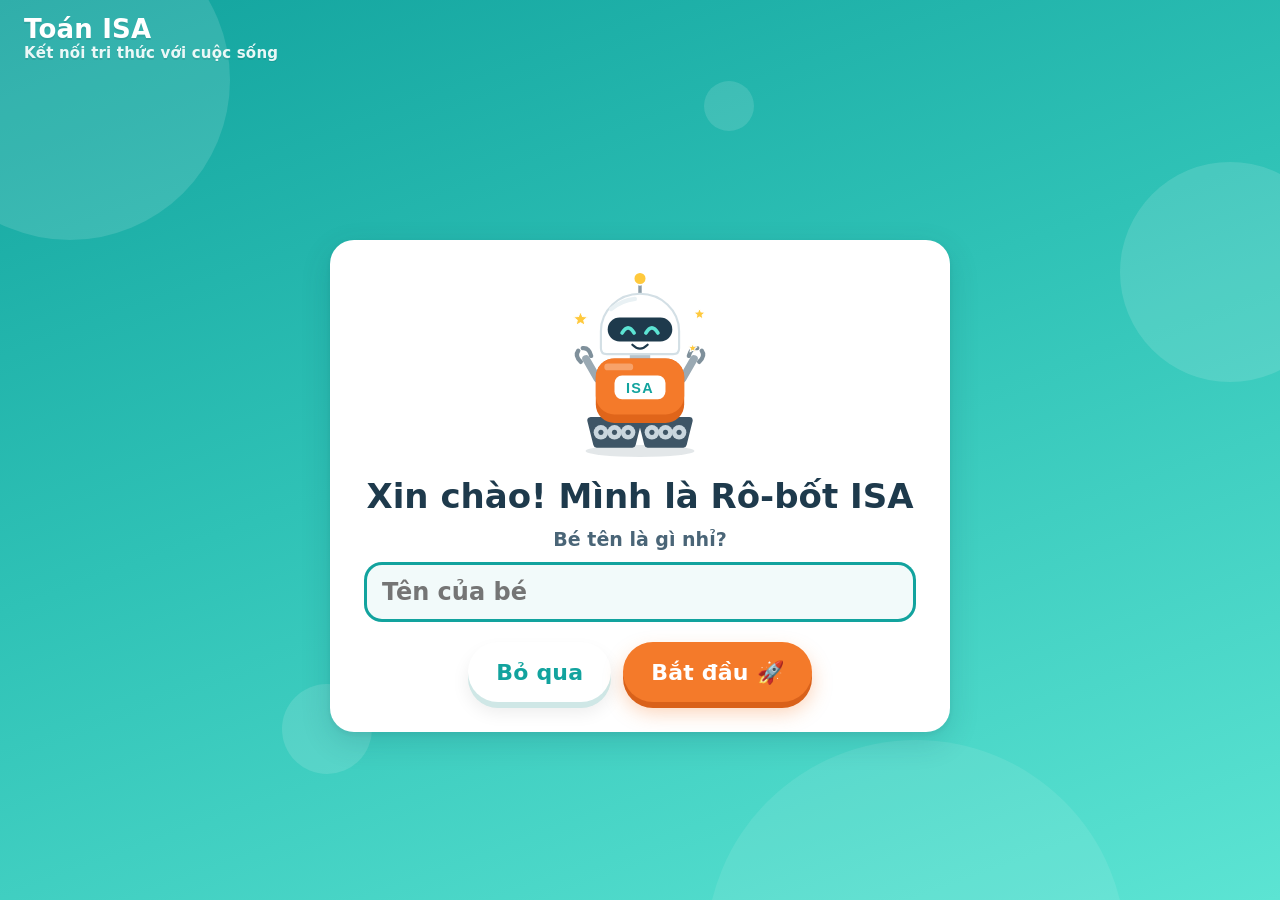
==== commit d00263df: "Speech text: normalize to NFC; scripts declare charset utf-8 Defensive only: the served files were a" ====
--- a/index.html
+++ b/index.html
@@ -22,17 +22,17 @@
 <body>
 <div class="bg-deco"><i></i><i></i><i></i><i></i><i></i></div>
 <div id="app"></div>
-<script src="js/util.js"></script>
-<script src="js/visuals.js"></script>
-<script src="js/content/lop1.js"></script>
-<script src="js/content/lop2.js"></script>
-<script src="js/content/lop3.js"></script>
-<script src="js/content/lop4.js"></script>
-<script src="js/content/lop5.js"></script>
-<script src="js/content/dethi.js"></script>
-<script src="js/content/dethi-lop1.js"></script>
-<script src="js/scratch.js"></script>
-<script src="js/hand.js"></script>
-<script src="js/core.js"></script>
+<script src="js/util.js" charset="utf-8"></script>
+<script src="js/visuals.js" charset="utf-8"></script>
+<script src="js/content/lop1.js" charset="utf-8"></script>
+<script src="js/content/lop2.js" charset="utf-8"></script>
+<script src="js/content/lop3.js" charset="utf-8"></script>
+<script src="js/content/lop4.js" charset="utf-8"></script>
+<script src="js/content/lop5.js" charset="utf-8"></script>
+<script src="js/content/dethi.js" charset="utf-8"></script>
+<script src="js/content/dethi-lop1.js" charset="utf-8"></script>
+<script src="js/scratch.js" charset="utf-8"></script>
+<script src="js/hand.js" charset="utf-8"></script>
+<script src="js/core.js" charset="utf-8"></script>
 </body>
 </html>
--- a/css/app.css
+++ b/css/app.css
@@ -384,7 +384,7 @@
 
 /* short sums without a picture: write them big in the middle of the board */
 .board.big .qhead { flex: 1; align-items: center; }
-.board.big .qtext { text-align: center; font-size: 76px; letter-spacing: 2px; margin-top: 0; }
+.board.big .qtext { text-align: center; font-size: 76px; letter-spacing: 0; margin-top: 0; }
 .board .qtext .slot { display: inline-block; min-width: 1.6em; padding: 0 .15em; text-align: center; border-bottom: 3px dashed rgba(244, 247, 242, .55); color: var(--chalk-y); line-height: 1.05; }
 .board .qtext .slot.empty { color: rgba(244, 247, 242, .55); }
 .board .qtext .slot.right { color: var(--chalk-g); border-bottom-color: var(--chalk-g); }
@@ -660,3 +660,261 @@
 .board .qvisual { overflow: hidden; }
 .board .qvisual > .viz { max-height: 100%; display: flex; flex-direction: column; justify-content: center; }
 .board .qvisual > .viz > svg { min-height: 0; flex: 0 1 auto; max-height: min(320px, 100%); }
+
+/* ---------- Khám phá: the picture always fits the card, no scrolling (user: bé phải cuộn) ---------- */
+.learn-viz { overflow: hidden; }
+.learn-viz > .viz { max-height: 100%; display: flex; flex-direction: column; justify-content: center; }
+.learn-viz > .viz > svg { min-height: 0; flex: 0 1 auto; }
+/* fitViz measures pictures with their entrance animations off */
+.viz-measure, .viz-measure * { animation: none !important; transition: none !important; }
+
+/* Góc phụ huynh: đặt lại ứng dụng */
+.btn.danger { background: #E5484D; box-shadow: 0 6px 0 #B23237, 0 10px 18px rgba(229, 72, 77, .3); }
+.btn.danger:active { box-shadow: 0 2px 0 #B23237; }
+.reset-row { flex-wrap: wrap; gap: 8px; }
+.reset-ask { color: #B23237; font-weight: 700; min-width: 220px; }
+
+/* ======================= phones (user: dùng trên điện thoại chưa tối ưu) ======================= */
+@media (max-width: 640px) {
+  /* top bar: smaller buttons; extra controls (Học kì tabs) drop to their own row */
+  .topbar { flex-wrap: wrap; gap: 8px; padding: calc(10px + var(--safe-t)) 14px 8px; }
+  .topbar .title { font-size: 19px; flex: 1 1 0; }
+  .topbar .sub { font-size: 12px; }
+  .icon-btn { width: 44px; height: 44px; border-radius: 14px; font-size: 21px; }
+  .pill { height: 38px; padding: 0 12px; font-size: 16px; }
+  .pill .e { font-size: 17px; }
+  .topbar .btn.small { min-height: 40px; font-size: 15px; padding: 0 14px; }
+  .topbar .sem-tabs { order: 10; flex: 1 1 100%; justify-content: center; }
+  .topbar .sem-tab { flex: 1; height: 40px; }
+  .btn { min-height: 52px; font-size: 19px; padding: 0 20px; }
+  .btn.small { min-height: 44px; font-size: 16px; padding: 0 16px; }
+
+  /* home: one column of compact cards under a short greeting */
+  .home { display: block; padding: 4px 14px calc(18px + var(--safe-b)); overflow-y: auto; }
+  .home .hero { flex-direction: row; gap: 12px; margin-bottom: 12px; text-align: left; }
+  .hero .mascot-wrap { width: 84px; flex: none; }
+  .hero h1 { font-size: 25px; margin: 0; }
+  .hero p { font-size: 15px; }
+  .daily { margin-top: 8px; padding: 6px 12px; gap: 10px; font-size: 14px; border-radius: 16px; }
+  .ring { width: 40px; height: 40px; }
+  .grades { display: grid; grid-template-columns: 1fr; gap: 12px; max-height: none; overflow: visible; padding: 2px; }
+  .grade-card, .grade-card:nth-child(n+4) { grid-column: auto; min-height: 0; padding: 14px 16px 12px; gap: 6px; border-radius: 24px; }
+  .grade-card .gnum { font-size: 38px; }
+  .grade-card .glabel { font-size: 18px; }
+  .grade-card .gdesc { font-size: 13px; padding-right: 64px; }
+  .grade-card .gicon { font-size: 36px; right: 14px; top: 12px; }
+  .grade-card .island { width: 96px; height: 96px; }
+  .sem-btn { min-height: 58px; padding: 7px 10px; }
+  .sem-name { font-size: 16px; }
+  .review-card .gnum { font-size: 34px; }
+  .review-go { min-height: 42px; font-size: 15px; }
+
+  /* lesson map */
+  .scroll { padding: 4px 12px calc(24px + var(--safe-b)); }
+  .topic { padding: 14px 14px 16px; margin-bottom: 14px; }
+  .topic-icon { width: 46px; height: 46px; font-size: 26px; border-radius: 14px; }
+  .topic-title { font-size: 18px; }
+  .lessons { grid-template-columns: 1fr 1fr; gap: 10px; }
+  .lesson-tile { min-height: 96px; padding: 12px 12px 10px; }
+  .lesson-tile .lt { font-size: 15px; }
+
+  /* Khám phá */
+  .player { padding: 0 12px calc(12px + var(--safe-b)); gap: 10px; }
+  .story { padding: 4px 6px; font-size: 15px; gap: 10px; }
+  .story .mini-mascot { width: 48px; }
+  .learn-card { padding: 16px 16px 14px; }
+  .learn-text { font-size: 22px; margin: 10px 0 4px; }
+  .learn-text.long { font-size: 19px; }
+  .learn-nav { gap: 8px; }
+  .learn-nav .btn { white-space: nowrap; min-height: 48px; padding: 0 16px; font-size: 17px; }
+
+  /* luyện tập */
+  .board { border-width: 8px; padding: 10px 14px 16px; border-radius: 18px; }
+  .board-head { font-size: 18px; }
+  .board-head .bc { font-size: 30px; }
+  .board .qtext { font-size: 24px; }
+  .board .qtext.long { font-size: 20px; }
+  .board.big .qtext { font-size: 46px; }
+  .board-answer { font-size: 38px; min-height: 56px; }
+  .board .tick { font-size: 64px; right: 16px; bottom: 18px; }
+  .board .say-btn, .say-btn { width: 42px; height: 42px; font-size: 20px; border-radius: 13px; }
+  .qvisual { min-height: 120px; }
+  .answer-card { padding: 12px; gap: 10px; }
+  .answer-label { font-size: 13px; }
+  .key { height: 50px; font-size: 24px; border-radius: 14px; }
+  .keypad { gap: 7px; }
+  .choice { min-height: 60px; font-size: 22px; border-radius: 16px; }
+  .choice.txt { font-size: 17px; }
+  .choices { gap: 8px; }
+  .choices.sym .choice { font-size: 38px; min-height: 72px; }
+  .feedback { font-size: 16px; padding: 10px 12px; }
+  .feedback .fe { font-size: 24px; }
+  .cm-btn { height: 40px; font-size: 15px; }
+
+  /* kết quả, góc phụ huynh, đề thi */
+  .result { padding: 14px; }
+  .result-card { padding: 22px 18px; }
+  .result-card .mascot-wrap { width: 120px; }
+  .result-card h2 { font-size: 25px; }
+  .result-card p { font-size: 16px; }
+  .big-stars { font-size: 48px; }
+  .sheet-bg { padding: 10px; }
+  .sheet { padding: 18px 16px; max-height: 94vh; }
+  .sheet h2 { font-size: 23px; }
+  .row { font-size: 16px; flex-wrap: wrap; }
+  .stat b { font-size: 23px; }
+  .exam-intro { font-size: 15px; }
+  .exam-intro .mini-mascot { width: 54px; }
+  .exam-grades { grid-template-columns: 1fr; }
+  .exam-summary { flex-direction: column; text-align: center; padding: 14px; }
+}
+
+/* phone on its side (≈ 844 × 390): board on the left, answer pad on the right, compact top bar */
+@media (orientation: landscape) and (max-height: 540px) {
+  .topbar { padding: calc(6px + var(--safe-t)) 14px 4px; gap: 8px; flex-wrap: nowrap; }
+  .topbar .title { font-size: 18px; }
+  .topbar .sub { font-size: 12px; }
+  .icon-btn { width: 40px; height: 40px; border-radius: 13px; font-size: 19px; }
+  .pill { height: 36px; padding: 0 12px; font-size: 15px; }
+  .topbar .btn.small { min-height: 38px; font-size: 15px; padding: 0 14px; }
+  .topbar .sem-tabs { order: 0; flex: none; }
+  .sem-tab { height: 36px; font-size: 14px; padding: 0 10px; }
+  .btn { min-height: 46px; font-size: 17px; padding: 0 18px; }
+  .btn.small { min-height: 40px; font-size: 15px; }
+
+  .home { display: block; overflow-y: auto; padding: 2px 16px calc(14px + var(--safe-b)); }
+  .home .hero { flex-direction: row; justify-content: center; gap: 14px; margin-bottom: 10px; text-align: left; }
+  .hero .mascot-wrap { width: 64px; }
+  .hero h1 { font-size: 22px; margin: 0; }
+  .hero p { font-size: 14px; }
+  .daily { margin-top: 4px; padding: 4px 12px; font-size: 13px; }
+  .ring { width: 34px; height: 34px; }
+  .grade-card .gdesc { font-size: 12px; }
+
+  .player { padding: 0 12px calc(8px + var(--safe-b)); gap: 6px; }
+  .progress-dots i { height: 8px; }
+  .stage { flex-direction: row; gap: 10px; }
+  .answer-pane { width: clamp(280px, 40vw, 360px); }
+  .answer-card { flex: 1; min-height: 0; overflow-y: auto; padding: 10px; gap: 8px; }
+  .answer-label { display: none; }
+  .board { border-width: 7px; padding: 6px 12px 14px; border-radius: 16px; }
+  .board-head { font-size: 15px; }
+  .board-head .bc { font-size: 24px; }
+  .board .qtext { font-size: 20px; margin-top: 4px; }
+  .board .qtext.long { font-size: 17px; }
+  .board.big .qtext { font-size: 40px; }
+  .board-answer { font-size: 30px; min-height: 40px; padding-bottom: 4px; }
+  .board .tick { font-size: 52px; right: 12px; bottom: 14px; }
+  .board-tray { height: 8px; }
+  .qvisual { min-height: 0; margin: 4px 0 2px; }
+  .say-btn, .board .say-btn { width: 38px; height: 38px; font-size: 18px; border-radius: 12px; }
+  .keypad { grid-template-columns: repeat(6, 1fr); gap: 6px; }
+  .key { height: 42px; font-size: 21px; border-radius: 12px; }
+  .choice { min-height: 50px; font-size: 20px; }
+  .choice.txt { font-size: 15px; }
+  .choices { grid-template-columns: 1fr 1fr; gap: 8px; }
+  .choices.sym .choice { font-size: 32px; min-height: 56px; }
+  .cm-btn { height: 36px; font-size: 14px; }
+  .hand-area { height: 110px; }
+  .hand-bar { min-height: 40px; }
+  .hand-tools .key { height: 40px; width: 54px; }
+  .feedback { font-size: 15px; padding: 8px 10px; }
+  .actions .btn { min-height: 46px; }
+  body.scratch-on .player { padding-bottom: calc(8px + var(--safe-b)); }
+
+  .story { padding: 2px 4px; font-size: 14px; }
+  .story .mini-mascot { width: 40px; }
+  .learn-card { padding: 10px 16px 10px; }
+  .learn-text { font-size: 20px; margin: 6px 0 2px; }
+  .learn-text.long { font-size: 17px; }
+  .learn-tag { font-size: 13px; padding: 4px 10px; }
+
+  .result { padding: 8px; }
+  .result-card { flex-direction: row; flex-wrap: wrap; justify-content: center; padding: 14px 18px; gap: 8px 16px; }
+  .result-card .mascot-wrap { width: 90px; }
+  .result-card h2 { font-size: 22px; }
+  .big-stars { font-size: 38px; }
+  .sheet { max-height: 96vh; padding: 14px 18px; }
+  .exam-pad { width: min(560px, calc(100% - 24px)); padding: 8px; gap: 6px; }
+  .exam-pad .key { height: 40px; }
+}
+@media (orientation: landscape) and (max-height: 540px) {
+  body.scratch-on .player { padding-right: 60px; }   /* room for the "Nháp" tab on the right edge */
+}
+/* short phones (iPhone SE 375 × 667): give the board the room, keep the pad tight */
+@media (max-width: 640px) and (max-height: 760px) {
+  .answer-label { display: none; }
+  .key { height: 44px; font-size: 22px; }
+  .cm-btn { height: 36px; }
+  .answer-card { gap: 8px; padding: 10px; }
+  .actions .btn, .answer-card .btn { min-height: 48px; }
+  .board .qtext { font-size: 21px; }
+  .board .qtext.long { font-size: 18px; }
+  .board-head { font-size: 16px; }
+  .board-head .bc { font-size: 26px; }
+  .progress-dots i { height: 9px; }
+  .hand-area { height: 110px; }
+  .qvisual { min-height: 0; }
+}
+/* phones: when the child fills the đặt tính boxes, the chalk "??" line under them only repeats the boxes */
+@media (max-width: 640px), (orientation: landscape) and (max-height: 540px) {
+  .board-answer.in-boxes { display: none; }
+}
+@media (orientation: landscape) and (max-height: 540px) {
+  .hand-area { height: 92px; }
+  .hand-note { font-size: 12px; line-height: 1.25; }
+}
+/* phones upright: the board always keeps at least ~half of the space; a tall answer pad shrinks and scrolls inside */
+@media (max-width: 640px) and (orientation: portrait) {
+  .stage > .board, .stage > .qcard { flex: 1 0 48%; }
+  .answer-pane { flex: 0 1 auto; min-height: 0; display: flex; }
+  .answer-card { flex: 1 1 auto; min-height: 0; overflow-y: auto; -webkit-overflow-scrolling: touch; }
+}
+@media (max-width: 640px) and (max-height: 760px) {
+  .hand-area { height: 96px; }
+  .hand-note { font-size: 12px; line-height: 1.25; }
+}
+@media (max-width: 640px) and (orientation: portrait), (orientation: landscape) and (max-height: 540px) {
+  /* "Bé đã xong" / "Câu tiếp" never scroll out of sight */
+  .answer-card { padding: 10px; }
+  .answer-card > .actions { position: sticky; bottom: -10px; margin: 0 -10px -10px; padding: 8px 10px 10px; background: #fff; border-radius: 0 0 var(--radius) var(--radius); z-index: 2; }
+}
+@media (max-width: 640px) {
+  .board-answer .bfrac { font-size: 30px; }
+  .board-answer .bfrac hr { min-width: 44px; margin: 2px 0; }
+  .board-answer .bfrac span { min-width: 44px; }
+}
+@media (max-width: 640px) and (max-height: 760px) and (orientation: portrait) {
+  .stage > .board, .stage > .qcard { flex-basis: 56%; }
+  .board-answer { min-height: 0; padding-bottom: 2px; }
+}
+/* phones upright: the guess / ⌫ bar sits inside the writing area so the whole pad fits without scrolling */
+@media (max-width: 640px) and (orientation: portrait) {
+  .hand { position: relative; gap: 6px; }
+  .hand-note { display: none; }
+  .hand-area { height: 120px; }
+  .hand-bar { position: absolute; left: 6px; right: 6px; bottom: 6px; min-height: 0; pointer-events: none; }
+  .hand-bar > * { pointer-events: auto; }
+  .hand-tools .key { height: 38px; width: 50px; font-size: 18px; }
+  .hand-guess { background: rgba(255, 255, 255, .92); border-radius: 12px; padding: 2px 6px; }
+  .hand-guess:not(.show) { pointer-events: none; }
+}
+@media (max-width: 640px) and (orientation: portrait) {
+  .scr-handle { min-height: 42px !important; width: 124px !important; font-size: 15px !important; }
+  .scr-handle .scr-ic { font-size: 21px !important; }
+  body.scratch-on .player { padding-bottom: calc(48px + var(--safe-b)); }
+  body.scratch-on .exam-pad { bottom: calc(48px + var(--safe-b)); }
+}
+@media (max-width: 640px) and (max-height: 760px) and (orientation: portrait) {
+  .hand-area { height: 92px; }
+}
+@media (max-width: 640px) and (orientation: portrait), (orientation: landscape) and (max-height: 540px) {
+  .answer-card > .feedback { scroll-margin-bottom: 78px; }   /* clear of the pinned buttons when scrolled into view */
+}
+.voice-row { flex-wrap: wrap; }
+.voice-row .grow { min-width: 200px; }
+.voice-note { font-size: 13px; font-weight: 600; color: var(--ink-2); }
+@media (max-width: 640px) {
+  .sheet .row:has(.btn) > .grow { flex: 1 1 100%; }   /* label on its own line, its buttons below */
+  .sheet .row:has(.btn) { gap: 8px; }
+}
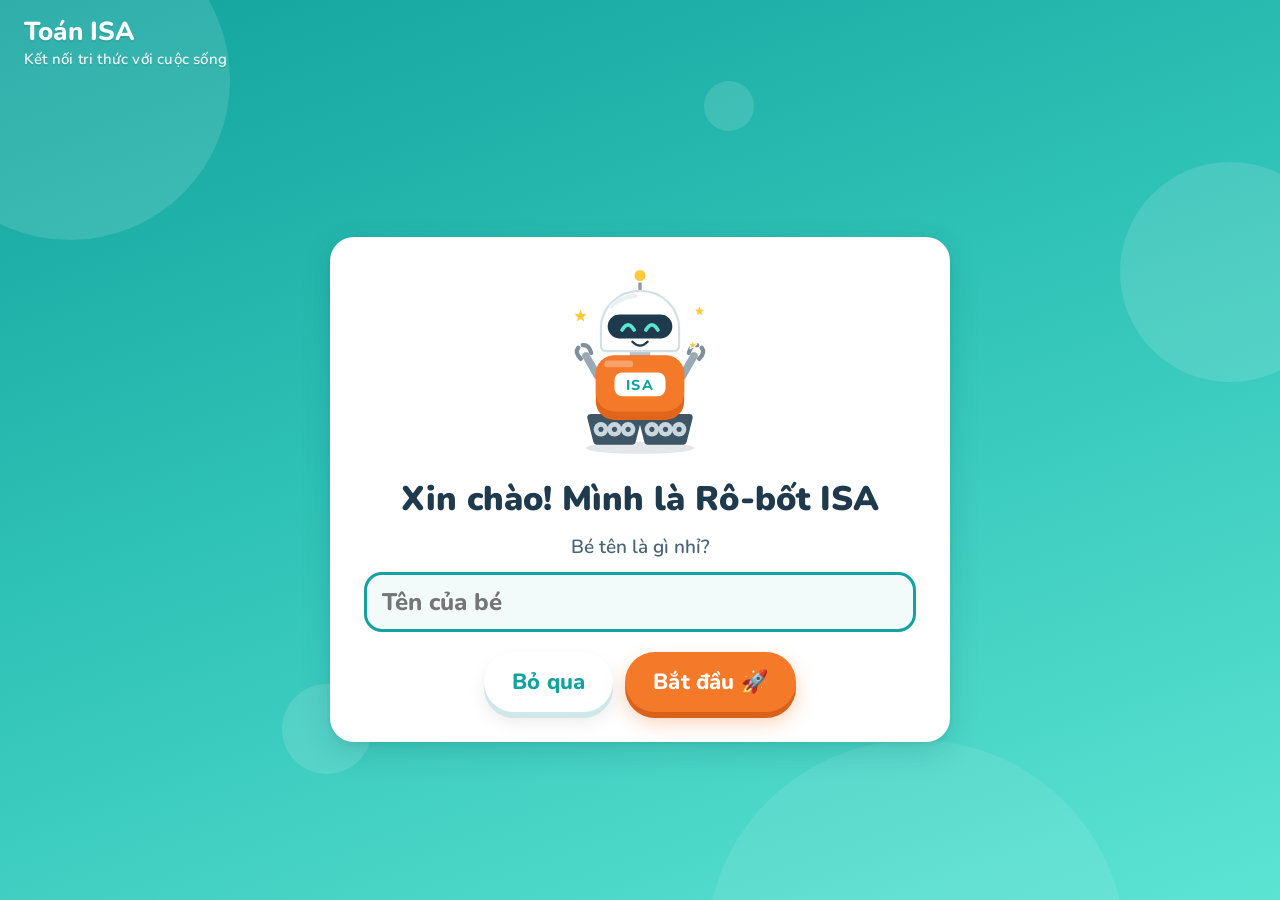
==== commit 0abf3cc3: "The whole app uses Nunito (v78) At the user's choice the app's text font is Nunito (Google Fonts, Vi" ====
--- a/index.html
+++ b/index.html
@@ -17,6 +17,9 @@
 <link rel="preconnect" href="https://fonts.googleapis.com">
 <link rel="preconnect" href="https://fonts.gstatic.com" crossorigin>
 <link rel="stylesheet" href="https://fonts.googleapis.com/css2?family=Patrick+Hand&display=swap">
+<!-- Nunito: the app's own rounded font (user, 2026-11-24), the same on every device; one variable file covers 400–900 -->
+<link rel="stylesheet" href="https://fonts.googleapis.com/css2?family=Nunito:wght@400..900&display=swap">
+<link rel="stylesheet" href="https://fonts.googleapis.com/css2?family=Fredoka:wght@700&text=0123456789&display=swap">
 <link rel="stylesheet" href="css/app.css">
 </head>
 <body>
@@ -31,8 +34,25 @@
 <script src="js/content/lop5.js" charset="utf-8"></script>
 <script src="js/content/dethi.js" charset="utf-8"></script>
 <script src="js/content/dethi-lop1.js" charset="utf-8"></script>
+<script src="js/content/nangcao.js" charset="utf-8"></script>
+<script src="js/content/nangcao-lop1.js" charset="utf-8"></script>
+<script src="js/content/nangcao-lop2.js" charset="utf-8"></script>
+<script src="js/content/nangcao-lop3.js" charset="utf-8"></script>
+<script src="js/content/nangcao-lop4.js" charset="utf-8"></script>
+<script src="js/content/nangcao-lop5.js" charset="utf-8"></script>
+<script src="js/content/dangtoan.js" charset="utf-8"></script>
+<script src="js/content/dangtoan-lop1.js" charset="utf-8"></script>
+<script src="js/content/dangtoan-lop2.js" charset="utf-8"></script>
+<script src="js/content/dangtoan-lop3.js" charset="utf-8"></script>
+<script src="js/content/dangtoan-lop4.js" charset="utf-8"></script>
+<script src="js/content/dangtoan-lop5.js" charset="utf-8"></script>
+<script src="js/content/lichsu.js" charset="utf-8"></script>
 <script src="js/scratch.js" charset="utf-8"></script>
+<script src="js/hand-cnn.js" charset="utf-8"></script>
 <script src="js/hand.js" charset="utf-8"></script>
+<script src="js/isa-voice.js" charset="utf-8"></script>
+<script src="js/story.js" charset="utf-8"></script>
+<script src="js/dangtoan.js" charset="utf-8"></script>
 <script src="js/core.js" charset="utf-8"></script>
 </body>
 </html>
--- a/css/app.css
+++ b/css/app.css
@@ -20,7 +20,7 @@
   --shadow: 0 10px 30px rgba(10, 70, 80, .16), 0 2px 6px rgba(10, 70, 80, .08);
   --safe-t: env(safe-area-inset-top, 0px);
   --safe-b: env(safe-area-inset-bottom, 0px);
-  --font: -apple-system, "SF Pro Rounded", ui-rounded, "Nunito", "Segoe UI", system-ui, sans-serif;
+  --font: "Nunito", -apple-system, "SF Pro Rounded", ui-rounded, "Segoe UI", system-ui, sans-serif;   /* Nunito loaded in index.html */
 }
 
 * { box-sizing: border-box; -webkit-tap-highlight-color: transparent; }
@@ -205,7 +205,7 @@
 .frac-display span { min-width: 64px; text-align: center; padding: 0 8px; border-radius: 10px; line-height: 1.1; }
 .frac-display span.act { background: #FFF1E7; box-shadow: inset 0 0 0 2px var(--orange); }
 .frac-display hr { width: 100%; height: 4px; border: 0; border-radius: 2px; background: var(--ink); margin: 2px 0; }
-.keypad { display: grid; grid-template-columns: repeat(3, 1fr); gap: 10px; }
+.keypad { display: grid; grid-template-columns: repeat(3, minmax(0, 1fr)); gap: 10px; }
 .key {
   height: 62px; border-radius: 18px; background: #fff; box-shadow: inset 0 0 0 2px var(--line), 0 4px 0 var(--line);
   font-size: 28px; font-weight: 800; transition: transform .08s;
@@ -300,7 +300,7 @@
   .choices { grid-template-columns: repeat(4, 1fr); }
   .choices.sym { grid-template-columns: repeat(3, 1fr); }
   .choices.col1 { grid-template-columns: 1fr 1fr; }
-  .keypad { grid-template-columns: repeat(6, 1fr); }
+  .keypad { grid-template-columns: repeat(6, minmax(0, 1fr)); }
   .key { height: 56px; }
 }
 @media (max-width: 640px) {
@@ -527,14 +527,14 @@
 .exam-pad[hidden] { display: none; }
 .ep-pad-row { display: flex; gap: 10px; align-items: stretch; }
 .ep-pad-row .display { flex: 1; min-height: 60px; font-size: 32px; }
-.exam-pad .keypad { grid-template-columns: repeat(6, 1fr); }
+.exam-pad .keypad { grid-template-columns: repeat(6, minmax(0, 1fr)); }
 .exam-pad .key { height: 54px; }
 @media (max-width: 760px) {
   .exam-paper { padding: 22px 18px 30px; font-size: 19px; }
   .ep-head { grid-template-columns: 1fr; }
   .ep-boxes { grid-template-columns: 110px 1fr; }
   .exam-terms { grid-template-columns: 1fr; }
-  .exam-pad .keypad { grid-template-columns: repeat(3, 1fr); }
+  .exam-pad .keypad { grid-template-columns: repeat(3, minmax(0, 1fr)); }
 }
 
 /* mascot inside fixed-size wrappers: scale the library's SVG to the wrapper */
@@ -808,7 +808,7 @@
   .board-tray { height: 8px; }
   .qvisual { min-height: 0; margin: 4px 0 2px; }
   .say-btn, .board .say-btn { width: 38px; height: 38px; font-size: 18px; border-radius: 12px; }
-  .keypad { grid-template-columns: repeat(6, 1fr); gap: 6px; }
+  .keypad { grid-template-columns: repeat(6, minmax(0, 1fr)); gap: 6px; }
   .key { height: 42px; font-size: 21px; border-radius: 12px; }
   .choice { min-height: 50px; font-size: 20px; }
   .choice.txt { font-size: 15px; }
@@ -918,3 +918,357 @@
   .sheet .row:has(.btn) > .grow { flex: 1 1 100%; }   /* label on its own line, its buttons below */
   .sheet .row:has(.btn) { gap: 8px; }
 }
+
+/* ---------- glossy grade numbers 1–5 on the home cards (user: "cần có độ bóng để sinh động hơn") ---------- */
+.grade-card .gnum {
+  display: inline-block; padding: 0 .06em .04em; position: relative;
+  background:
+    linear-gradient(105deg, transparent 38%, rgba(255, 255, 255, .85) 48%, transparent 58%) 160% 0 / 250% 100% no-repeat,   /* moving shine */
+    linear-gradient(180deg, rgba(255, 255, 255, .5) 0 44%, rgba(255, 255, 255, 0) 46%),                                    /* glossy top half */
+    linear-gradient(170deg, color-mix(in srgb, var(--gc) 55%, #fff) 0%, var(--gc) 50%, color-mix(in srgb, var(--gc) 72%, #000) 100%);
+  -webkit-background-clip: text; background-clip: text;
+  color: transparent; -webkit-text-fill-color: transparent;
+  filter: drop-shadow(0 3px 0 color-mix(in srgb, var(--gc) 55%, #000)) drop-shadow(0 6px 7px rgba(0, 40, 50, .18));
+  animation: gnumShine 4.5s ease-in-out infinite;
+}
+.grade-card:nth-child(2) .gnum { animation-delay: .6s; }
+.grade-card:nth-child(3) .gnum { animation-delay: 1.2s; }
+.grade-card:nth-child(4) .gnum { animation-delay: 1.8s; }
+.grade-card:nth-child(5) .gnum { animation-delay: 2.4s; }
+.grade-card:nth-child(6) .gnum { animation-delay: 3s; }
+@keyframes gnumShine {
+  0%, 55% { background-position: 160% 0, 0 0, 0 0; }
+  85%, 100% { background-position: -60% 0, 0 0, 0 0; }
+}
+@media (prefers-reduced-motion: reduce) { .grade-card .gnum { animation: none; } }
+/* round, chubby digits for children (user: "các số cần tròn đầy 1 tí") — Fredoka, only the digits are downloaded */
+.grade-card .gnum {
+  font-family: "Fredoka", "Arial Rounded MT Bold", ui-rounded, var(--font); font-weight: 700;
+  letter-spacing: 0; line-height: .95;
+  filter: drop-shadow(0 2px 0 color-mix(in srgb, var(--gc) 60%, #000)) drop-shadow(0 5px 6px rgba(0, 40, 50, .16));
+}
+.grade-card:not(.review-card) .gnum { font-size: 58px; }
+@media (orientation: portrait) and (min-width: 641px) { .grade-card:not(.review-card) .gnum { font-size: 60px; } }
+@media (max-width: 640px) { .grade-card:not(.review-card) .gnum { font-size: 44px; } }
+@media (orientation: landscape) and (max-height: 540px) { .grade-card:not(.review-card) .gnum { font-size: 40px; } }
+/* lighter, brighter number colours (user: "màu nhạt sáng 1 tí để thân thiện với các bé") */
+.grade-card .gnum {
+  background:
+    linear-gradient(105deg, transparent 38%, rgba(255, 255, 255, .9) 48%, transparent 58%) 160% 0 / 250% 100% no-repeat,
+    linear-gradient(180deg, rgba(255, 255, 255, .45) 0 44%, rgba(255, 255, 255, 0) 46%),
+    linear-gradient(170deg, color-mix(in srgb, var(--gc) 55%, #fff) 0%, color-mix(in srgb, var(--gc) 82%, #fff) 50%, var(--gc) 100%);
+  -webkit-background-clip: text; background-clip: text;
+  filter: drop-shadow(0 2px 0 color-mix(in srgb, var(--gc) 88%, #000)) drop-shadow(0 4px 6px color-mix(in srgb, var(--gc) 35%, transparent));
+}
+.app-ver { margin: 12px 0 0; text-align: center; font-size: 13px; font-weight: 600; color: var(--ink-2); opacity: .8; }
+
+/* room between a card's big mark and its label: the ✓ of "Ôn tập" sat on top of the words (user: "gần quá") */
+.grade-card .gnum { margin-bottom: 4px; }
+.review-card .gnum { line-height: 1.05; margin-bottom: 10px; }
+/* shorter portrait tablets (iPad 10.2": 810 × 1080): keep all six cards on one screen */
+@media (orientation: portrait) and (min-width: 641px) and (max-height: 1100px) {
+  .grade-card:not(.review-card) .gnum { font-size: 52px; }
+  .grade-card .gnum { margin-bottom: 0; }
+  .review-card .gnum { font-size: 44px; margin-bottom: 9px; }
+  .grade-card { gap: 6px; padding-top: 14px; padding-bottom: 12px; }
+}
+/* iPad 9.7" upright (768 × 1024) */
+@media (orientation: portrait) and (min-width: 641px) and (max-height: 1040px) {
+  .hero .mascot-wrap { width: 104px; }
+  .sem-btn { min-height: 62px; padding: 7px 10px; }
+  .grade-card .gdesc { font-size: 14px; }
+  .grades { gap: 10px; }
+  .home { gap: 10px; }
+}
+
+/* ---------- landscape home: balanced frames (user's sketch) ----------
+   The card grid fills the whole height in two equal rows, and the robot column spreads over the same height,
+   so the top of the speech bubble lines up with the top cards and the daily goal with the bottom cards. */
+@media (orientation: landscape) and (min-width: 901px) and (min-height: 541px) {
+  .home { align-items: stretch; }
+  .home .hero { justify-content: space-between; gap: 10px; padding: 4px 0; }
+  .hero .speech { margin-bottom: 0; }
+  .hero .mascot-wrap { flex: 0 1 auto; min-height: 0; }
+  .hero .daily { margin-top: 12px; }
+  .grades {
+    align-self: stretch; align-content: stretch; height: 100%; max-height: none;
+    grid-auto-rows: minmax(min-content, 1fr); gap: 16px; padding: 4px;
+  }
+}
+@media (orientation: landscape) and (min-width: 901px) and (min-height: 541px) {
+  /* the robot takes whatever height is left (bigger on tall screens, smaller on short ones), so the column never overflows */
+  .home { grid-template-rows: minmax(0, 1fr); }
+  .home .hero { min-height: 0; }
+  .hero .mascot-wrap { flex: 1 1 0; min-height: 70px; max-height: 320px; width: 100%; display: flex; align-items: center; justify-content: center; }
+  .hero .mascot-wrap .viz-mascot { height: 100%; width: auto; display: flex; justify-content: center; }
+  .hero .mascot-wrap svg { height: 100% !important; width: auto !important; max-width: 100%; }
+}
+/* wide phones on their side (≥ 901 px, e.g. 932 × 430): one scrolling page, no inner scroll in the card grid */
+@media (orientation: landscape) and (max-height: 540px) {
+  .grades { max-height: none; overflow: visible; height: auto; }
+}
+/* short landscape windows (small laptops, 541–640 px high): tighter cards so both rows still fit */
+@media (orientation: landscape) and (min-width: 901px) and (min-height: 541px) and (max-height: 640px) {
+  .grade-card { padding: 12px 14px 10px; gap: 4px; }
+  .grade-card:not(.review-card) .gnum { font-size: 42px; }
+  .review-card .gnum { font-size: 36px; margin-bottom: 6px; }
+  .grade-card .glabel { font-size: 18px; }
+  .grade-card .gdesc { font-size: 13px; }
+  .grade-card .gicon { font-size: 34px; }
+  .grade-card .island { width: 96px; height: 96px; }
+  .sem-btn { min-height: 54px; padding: 6px 9px; gap: 4px; }
+  .sem-name { font-size: 15px; }
+  .grades { gap: 12px; }
+  .hero h1 { font-size: 30px; }
+  .hero p { font-size: 16px; }
+}
+
+/* card text block: the big number (or ✓) is centred above the card's name (user: "để các icon này về ở giữa"),
+   and in tall cards the name and description share the free space between the number and the Học kì buttons
+   (user: "dời xuống 1 tí để không bị trống"). Column 1 is as wide as the name, so the number centres over it. */
+.grade-card > div:not([class]) {
+  flex: 1 1 auto; min-height: 0; display: grid;
+  grid-template-columns: max-content minmax(0, 1fr);
+  grid-template-rows: auto minmax(0, 3fr) auto auto minmax(0, 2fr);
+}
+.grade-card > div:not([class]) > .gnum { grid-column: 1; grid-row: 1; justify-self: center; }
+.grade-card > div:not([class]) > .glabel { grid-column: 1; grid-row: 3; }
+.grade-card > div:not([class]) > .gdesc { grid-column: 1 / -1; grid-row: 4; }
+
+/* ---------- Ôn tập & Kiểm tra: Đề thường ⇄ Đề nâng cao, papers built afresh ---------- */
+.exam-mode { max-width: 460px; margin: 0 0 10px; }
+.exam-mode .cm-btn { height: 48px; font-size: 17px; }
+.exam-fresh { font-size: 15px; font-weight: 600; color: var(--ink-2); margin: 0 2px 14px; }
+@media (max-width: 640px) { .exam-mode .cm-btn { height: 44px; font-size: 15px; } .exam-fresh { font-size: 14px; } }
+.exam-term.wide { grid-column: 1 / -1; flex-direction: row; align-items: center; justify-content: space-between; gap: 10px; }
+/* the Đề thường ⇄ Đề nâng cao switch in the top bar of Ôn tập & Kiểm tra; the kind shown in the start panel */
+.exam-tabs .sem-tab { padding: 0 18px; }
+/* narrow screens: the switch takes its own row under the title instead of squeezing it */
+@media (max-width: 860px) {
+  .topbar:has(.exam-tabs) { flex-wrap: wrap; }
+  .topbar .exam-tabs { order: 10; flex: 1 1 100%; justify-content: center; }
+  .topbar .exam-tabs .sem-tab { flex: 1; }
+}
+.exam-kind { display: inline-flex; align-items: center; gap: 6px; padding: 8px 16px; border-radius: 16px; background: #E9F8F7; color: var(--teal-d, #0E8C88); font-weight: 800; font-size: 17px; margin: 2px 0 8px; }
+.exam-kind.nc { background: #FFF1E7; color: #C25412; }
+.exam-rec { font-weight: 800; color: var(--ink); }
+/* a phone on its side has the width but not the height: keep the switch in the bar */
+@media (orientation: landscape) and (max-height: 540px) {
+  .topbar:has(.exam-tabs) { flex-wrap: nowrap; }
+  .topbar .exam-tabs { order: 0; flex: none; }
+  .topbar .exam-tabs .sem-tab { flex: none; }
+}
+
+/* ---------- handwriting: the whole number at once — "Bé viết: 1 6 3 8", a tap on a digit fixes it ---------- */
+.hand-guess .hg-dig { min-width: 28px; height: 34px; padding: 0 4px; border-radius: 9px; background: #EEF4FF; color: var(--ink); font-size: 21px; font-weight: 900; box-shadow: inset 0 0 0 2px #C9D8F7; }
+.hand-guess { gap: 4px; }
+.hand-bar { flex-wrap: wrap; }
+.hand-guess .hg-comma { font-size: 26px; font-weight: 900; color: var(--ink); margin: 0 1px; }
+.hand-guess .hg-tip { font-size: 12px; font-weight: 600; opacity: .85; }
+.hand-guess .hg-ok { background: #E3F7EC; color: #13693E; box-shadow: inset 0 0 0 2px #A9E2C2; }
+@media (max-width: 640px) and (orientation: portrait) { .hand-guess .hg-tip { display: none; } .hand-guess .hg-dig { min-width: 28px; height: 34px; font-size: 20px; } }
+/* short phones: the read number already shows on the board, so the "Bé viết: …" chips stay hidden and do not
+   cover the child's writing; only the ⌫ and 🧹 keys sit in the corner of the pad */
+@media (max-width: 640px) and (max-height: 760px) and (orientation: portrait) {
+  .hand-guess { display: none; }
+  .hand-bar { left: auto; }
+}
+
+/* ---------- iPad on its side: the "Câu tiếp" button was pushed off the bottom of the screen once the handwriting
+   pad, the "Bé viết: …" row and a two-line feedback were all in the answer card (user's photo, v51).
+   The card now scrolls inside itself and its buttons stay pinned to its bottom edge, as on phones;
+   the writing area is a little shorter so most answers fit without scrolling at all. ---------- */
+@media (orientation: landscape) and (min-width: 901px) and (min-height: 541px) {
+  .answer-card { overflow-y: auto; -webkit-overflow-scrolling: touch; overscroll-behavior: contain; padding-bottom: 0; }
+  .answer-card > * { flex-shrink: 0; }
+  .answer-card > .actions {
+    position: sticky; bottom: 0; z-index: 2;
+    margin: 0 -18px; padding: 6px 18px 18px;
+    background: #fff; border-radius: 0 0 var(--radius) var(--radius);
+  }
+  .answer-card > .feedback { scroll-margin-bottom: 92px; }   /* clear of the pinned buttons when scrolled into view */
+  .hand-area { height: clamp(140px, 22vh, 230px); }
+}
+
+/* ---------- ✏️ Viết tay on an iPad on its side: the board gives up some width so the answer pane is roomier
+   (user: "thu bảng lại 1 tí để ko bị cấn"). The ⌫ / 🧹 keys stand in a column beside the writing area and
+   "Bé viết: …" gets its own line under it, so the pad no longer wraps into two rows of buttons. ---------- */
+@media (orientation: landscape) and (min-width: 901px) and (min-height: 541px) {
+  .answer-pane:has(> .answer-card.hand-on) { width: 430px; }
+  .hand-on .hand { display: grid; grid-template-columns: minmax(0, 1fr) auto; gap: 6px 8px; }
+  .hand-on .hand > .hand-note { grid-column: 1 / -1; order: -1; }
+  .hand-on .hand-bar { display: contents; }
+  .hand-on .hand-area { order: 0; }
+  .hand-on .hand-tools { order: 1; flex-direction: column; justify-content: space-between; gap: 6px; margin: 0; }
+  .hand-on .hand-tools .key { width: 58px; height: auto; flex: 1 1 0; min-height: 40px; max-height: 64px; }
+  .hand-on .hand-guess { order: 2; grid-column: 1 / -1; min-height: 40px; }
+}
+
+/* ---------- ✏️ Nháp open: the question and the board stay in sight (user: "khi bật nháp thì vẫn thấy được câu
+   hỏi và bảng"). The answer pane steps aside while the sheet is out and the board takes the free part of the
+   screen: left of the sheet when it slides in from the right, above it when it comes up from the bottom. ---------- */
+@media (orientation: landscape) and (min-width: 901px), (orientation: landscape) and (max-height: 540px) {
+  body.scratch-open .player { padding-right: calc(var(--scr-w) + 14px); }
+  body.scratch-open .stage > .answer-pane { display: none; }
+  body.scratch-open .exam-scroll { padding-right: calc(var(--scr-w) + 14px); }
+}
+@media (orientation: portrait), (max-width: 900px) and (min-height: 541px) {
+  body.scratch-open .player { padding-bottom: calc(var(--scr-h) + 10px); }
+  body.scratch-open .stage > .answer-pane { display: none; }
+  body.scratch-open .stage > .board, body.scratch-open .stage > .qcard { flex: 1 1 auto; min-height: 0; }
+  body.scratch-open .qvisual { min-height: 0; }   /* the picture shrinks so the answer line still shows */
+  body.scratch-open .exam-scroll { padding-bottom: calc(var(--scr-h) + 40px); }
+}
+
+/* ---------- pictures on the chalkboard (user: "canh giữa bảng", "sát vào câu hỏi quá", "không cân") ----------
+   Room between the question and the picture, and a tall narrow picture on a wide board stands beside the
+   question (core.js sideBoard adds .side and the picture column width --side-w). */
+.board .qvisual { margin: 16px 0 6px; }
+@media (max-width: 640px), (orientation: landscape) and (max-height: 540px) { .board .qvisual { margin: 8px 0 2px; } }
+.board.side {
+  display: grid; column-gap: 24px;
+  grid-template-columns: minmax(0, 1fr) var(--side-w, 45%);
+  grid-template-rows: auto minmax(0, 1fr) auto auto minmax(0, 1fr);
+}
+.board.side > .board-head { grid-column: 1 / -1; grid-row: 1; }
+.board.side > .qhead { grid-column: 1; grid-row: 3; }
+.board.side > .board-answer { grid-column: 1; grid-row: 4; margin-top: 10px; }
+.board.side > .qvisual { grid-column: 2; grid-row: 2 / 6; margin: 8px 0 4px; min-height: 0; }
+.board.side .qvisual > .viz > svg { max-height: 100%; }
+/* parts clipped to a shape (the water in a jug) do not count when a picture is fitted to its frame (fitViz) */
+.viz-measure .viz-nobox { display: none; }
+
+/* ---------- Xem lại bài đã làm: the last papers handed in ---------- */
+.exam-intro .log-btn { flex: none; margin-left: auto; background: #fff; color: var(--teal-d, #0E8C88); box-shadow: 0 4px 0 rgba(0, 40, 50, .18); white-space: nowrap; }
+.log-list { max-width: 940px; margin: 0 auto; display: flex; flex-direction: column; gap: 12px; }
+.log-row { display: flex; align-items: center; gap: 16px; padding: 14px 18px; text-align: left; width: 100%; }
+.log-row:active { transform: translateY(2px); }
+.log-score { flex: none; width: 84px; height: 84px; border-radius: 22px; display: grid; place-items: center; align-content: center;
+  background: #FFF6DB; color: #7A5600; font-size: 34px; font-weight: 900; line-height: 1; }
+.log-score small { font-size: 14px; font-weight: 700; opacity: .75; }
+.log-score.hi { background: #DDF5E6; color: #13693E; }
+.log-score.lo { background: #FDE3E3; color: #8E1F25; }
+.log-body { flex: 1; min-width: 0; display: flex; flex-direction: column; gap: 4px; }
+.log-title { font-size: 20px; font-weight: 800; color: var(--ink); }
+.log-meta { font-size: 15px; font-weight: 700; color: var(--ink-2); }
+.log-when { font-size: 14px; font-weight: 600; color: var(--ink-2); opacity: .85; }
+.log-go { flex: none; font-weight: 800; color: var(--teal-d, #0E8C88); font-size: 16px; }
+.log-empty { max-width: 940px; margin: 0 auto; padding: 24px; font-size: 18px; font-weight: 700; color: var(--ink-2); text-align: center; }
+.log-none { margin-top: 6px; font-size: 16px; font-weight: 700; color: #8E1F25; }
+.exam-paper.review .ep-opt { cursor: default; display: flex; align-items: center; }
+.exam-paper.review .ep-slot { display: inline-flex; align-items: center; }
+.exam-paper.only-wrong .ep-item.right { display: none; }
+@media (max-width: 640px) {
+  .exam-intro:has(.log-btn) { flex-wrap: wrap; }
+  .exam-intro .log-btn { margin-left: 0; width: 100%; }
+  .log-row { gap: 12px; padding: 12px; }
+  .log-score { width: 64px; height: 64px; font-size: 26px; border-radius: 18px; }
+  .log-title { font-size: 17px; }
+  .log-meta { font-size: 13px; }
+  .log-go { display: none; }
+}
+
+/* ---------- home, 6th cell: three small cards (Ôn tập & Kiểm tra · Học dạng toán · Chuyện kể Toán học) ---------- */
+.grade-card.more-stack { background: none; box-shadow: none; padding: 0; overflow: visible; min-height: 0; gap: 10px; justify-content: stretch; }
+.grade-card.more-stack:active { transform: none; }
+.more-card {
+  flex: 1 1 0; min-height: 56px; display: flex; align-items: center; gap: 12px; text-align: left;
+  padding: 8px 14px; border-radius: 22px; background: #fff; box-shadow: var(--shadow);
+  border-left: 8px solid var(--gc); transition: transform .12s;
+}
+.more-card:active { transform: scale(.97); }
+.mc-icon { flex: none; width: 46px; height: 46px; border-radius: 15px; display: grid; place-items: center; font-size: 26px; background: color-mix(in srgb, var(--gc) 14%, #fff); }
+.mc-body { flex: 1; min-width: 0; display: flex; flex-direction: column; gap: 2px; }
+.mc-title { font-size: 18px; font-weight: 900; color: var(--ink); line-height: 1.15; }
+.mc-desc { font-size: 13px; font-weight: 600; color: var(--ink-2); line-height: 1.25; overflow: hidden; display: -webkit-box; -webkit-line-clamp: 2; -webkit-box-orient: vertical; }
+.mc-go { flex: none; color: var(--gc); font-size: 16px; font-weight: 900; }
+@media (orientation: landscape) and (min-width: 901px) and (min-height: 541px) and (max-height: 700px) { .mc-desc { -webkit-line-clamp: 1; } .mc-icon { width: 40px; height: 40px; font-size: 22px; } .mc-title { font-size: 16px; } }
+@media (max-width: 640px) { .more-card { min-height: 64px; } }
+
+/* ---------- home cards measured again for iPad (user, 2026-11-24: the card grid scrolled on an iPad mini) ----------
+   The progress bar in a Học kì button left an empty band ("khúc này") — it is now a thin line on the button's floor;
+   the big number's own font space above it made the top margin look deeper than the bottom one, so it is pulled
+   up and the portrait paddings are evened out; short upright screens use a one-line note on the three small cards
+   and a smaller daily goal, so all six cells fit without scrolling. */
+.sem-btn { position: relative; gap: 3px; min-height: 0 !important; padding-bottom: 14px !important; }
+.sem-btn .bar { position: absolute; left: 12px; right: 12px; bottom: 7px; height: 4px; background: color-mix(in srgb, var(--gc) 16%, #fff); }
+.grade-card:not(.review-card) .gnum { margin-top: -0.14em; }
+@media (orientation: portrait) and (min-width: 641px) {
+  .grade-card:not(.more-stack), .grade-card:not(.more-stack):nth-child(n+4) { padding-top: 12px; padding-bottom: 16px; }
+}
+@media (orientation: portrait) and (min-width: 641px) and (max-height: 1100px) {
+  .grade-card.more-stack { gap: 8px; }
+  .mc-desc { -webkit-line-clamp: 1; }
+}
+@media (orientation: portrait) and (min-width: 641px) and (max-height: 980px) {
+  .hero .mascot-wrap { width: 90px; }
+  .hero h1 { font-size: 26px; }
+  .daily { margin-top: 6px; padding: 6px 14px; }
+  .daily .ring { width: 40px; height: 40px; }
+}
+
+/* ---------- upright tablet: ISA drives to and fro in its corner of the greeting (user, 2026-11-24: "robot bé quá…
+   làm hoạt ảnh chạy qua lại cho cute") — it leans the way it goes, waits at each end and turns back. ---------- */
+.isa-lane { display: contents; }
+@media (orientation: portrait) and (min-width: 641px) {
+  .home .hero { justify-content: flex-start; gap: 18px; }
+  .isa-lane { --bot: 128px; display: block; position: relative; flex: 1 1 0; min-width: calc(var(--bot) * 1.6); align-self: stretch; }
+  .isa-lane::after { content: ''; position: absolute; left: 6px; right: 6px; bottom: 2px; border-bottom: 3px dotted rgba(255, 255, 255, .45); }
+  .isa-lane .mascot-wrap { position: absolute; bottom: 4px; left: 0; width: var(--bot) !important; animation: isaDrive 10s ease-in-out infinite; }
+  .isa-lane .mascot-wrap .viz-mascot, .isa-lane .mascot-wrap > div { animation: isaLean 10s ease-in-out infinite; transform-origin: 50% 90%; }
+  .home .hero > div:last-child { flex: none; margin-right: 8px; }
+}
+@media (orientation: portrait) and (min-width: 641px) and (max-height: 1040px) { .isa-lane { --bot: 104px; } }
+@media (orientation: portrait) and (min-width: 641px) and (max-height: 980px) { .isa-lane { --bot: 92px; } }
+@keyframes isaDrive {
+  0%, 8% { left: 0; transform: translateY(0); }
+  12%, 18%, 24%, 30%, 36% { transform: translateY(-3px); } 15%, 21%, 27%, 33%, 39% { transform: translateY(0); }
+  42%, 58% { left: calc(100% - var(--bot)); transform: translateY(0); }
+  62%, 68%, 74%, 80%, 86% { transform: translateY(-3px); } 65%, 71%, 77%, 83%, 89% { transform: translateY(0); }
+  92%, 100% { left: 0; transform: translateY(0); }
+}
+@keyframes isaLean {
+  0%, 8% { transform: rotate(0); } 12%, 38% { transform: rotate(6deg); } 42%, 58% { transform: rotate(0); }
+  62%, 88% { transform: rotate(-6deg); } 92%, 100% { transform: rotate(0); }
+}
+@media (prefers-reduced-motion: reduce) {
+  .isa-lane .mascot-wrap, .isa-lane .mascot-wrap .viz-mascot, .isa-lane .mascot-wrap > div { animation: none; }
+  .isa-lane .mascot-wrap { left: calc(50% - var(--bot) / 2); }
+}
+
+/* read-aloud button: a drawn speaker, centred on every device (the 🔊 emoji sat off-centre on an iPhone) */
+.say-btn { padding: 0; line-height: 0; -webkit-appearance: none; appearance: none; }
+.say-btn .spk { width: 58%; height: 58%; display: block; pointer-events: none; }
+
+/* phones: the answer pad fits its card without scrolling (user, 2026-11-24 "gõ số bên điện thoại bị dài") — the
+   Tử/Mẫu key no longer widens its column (minmax above) and the pad is a little tighter on short screens */
+.key.fr { position: relative; padding: 0; overflow: hidden;
+  background-image: linear-gradient(to bottom right, transparent calc(50% - 1px), color-mix(in srgb, currentColor 65%, transparent) calc(50% - 1px) calc(50% + 1px), transparent calc(50% + 1px)); }
+.key.fr .fr-t, .key.fr .fr-m { position: absolute; font-size: 13px; font-weight: 900; line-height: 1; }
+.key.fr .fr-t { left: 6px; top: 4px; }
+.key.fr .fr-m { right: 5px; bottom: 5px; }
+@media (min-width: 641px) { .key.fr .fr-t, .key.fr .fr-m { font-size: 16px; } .key.fr .fr-t { left: 10px; top: 7px; } .key.fr .fr-m { right: 9px; bottom: 8px; } }
+@media (max-width: 640px) and (max-height: 760px) {
+  .answer-card { gap: 6px; }
+  .cm-btn { height: 32px; }
+  .col-mode { padding: 3px; }
+  .key { height: 40px; }
+  .keypad { gap: 6px; }
+  .answer-card > .actions { padding-top: 6px; }
+}
+
+/* phones upright: the , ⌫ 🧹 keys sit in the top-right corner of the writing area and the "Viết cả số vào đây" hint
+   at its foot, so they no longer cover each other (user, 2026-11-24 "xếp lại vị trí cho phù hợp") */
+@media (max-width: 640px) and (orientation: portrait) {
+  .hand-bar { top: 6px; bottom: 6px; align-items: flex-end; }
+  .hand-tools { align-self: flex-start; }
+  .hand-hint { align-items: flex-end; padding-bottom: 10px; font-size: 16px; }
+}
+@media (max-width: 640px) and (max-height: 760px) and (orientation: portrait) { .hand-area { height: 86px; } }
+
+/* back button: a drawn, chubby arrow in the middle of the button */
+.icon-btn .back-ic { width: 60%; height: 60%; display: block; pointer-events: none; filter: drop-shadow(0 2px 0 rgba(0, 60, 60, .18)); }
+.icon-btn:has(.back-ic) { display: grid; place-items: center; padding: 0; line-height: 0; }
+/* landscape tablets about 1080 px wide: "0/11 bài · ⭐ 0" was 4 px too wide for a Học kì button */
+@media (orientation: landscape) and (min-width: 901px) and (max-width: 1150px) { .sem-btn { padding-left: 8px; padding-right: 6px; } .sem-stat { letter-spacing: -.3px; } }
+@media (orientation: landscape) and (min-width: 901px) and (max-width: 1060px) { .sem-stat { font-size: 11px; } }
